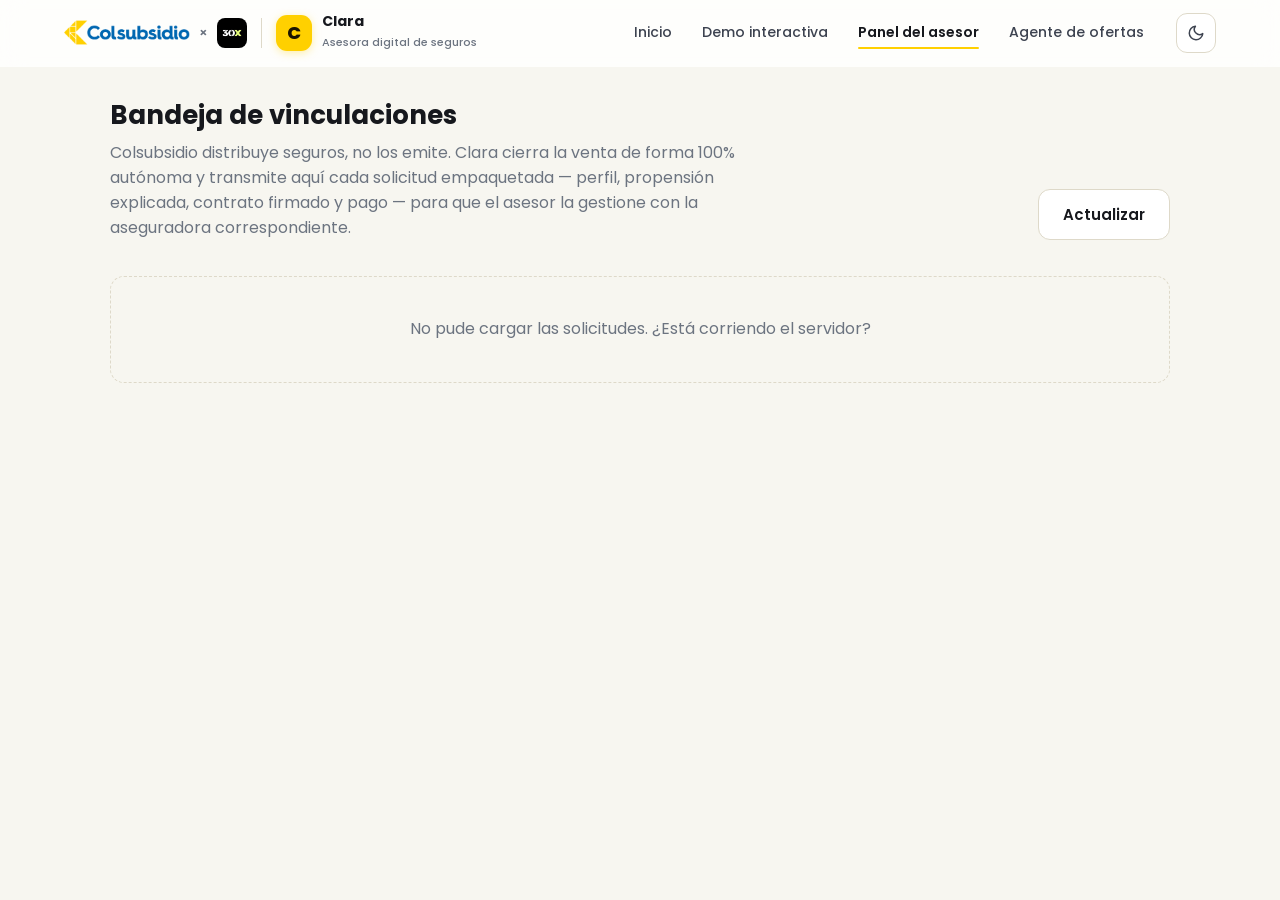
==== static/asesor.html @ 42fb630d "Unifica el Nav de Asesor y Ofertas en la misma experiencia" ====
<!DOCTYPE html>
<html lang="es" data-theme="light">
<head>
<meta charset="UTF-8" />
<meta name="viewport" content="width=device-width, initial-scale=1.0" />
<title>Panel del asesor — Clara | Colsubsidio × 30X</title>
<meta name="description" content="Bandeja de vinculaciones: Clara vende de forma autónoma y transmite cada solicitud empaquetada al asesor, que la gestiona con la aseguradora.">
<meta name="theme-color" content="#ffd000">
<script>
  (function(){try{var t=localStorage.getItem("clara-theme")||"light";document.documentElement.setAttribute("data-theme",t);}catch(e){}})();
</script>
<link rel="preconnect" href="https://fonts.googleapis.com">
<link rel="preconnect" href="https://fonts.gstatic.com" crossorigin>
<link href="https://fonts.googleapis.com/css2?family=JetBrains+Mono:wght@500;600&family=Poppins:wght@400;500;600;700;800&display=swap" rel="stylesheet">
<link rel="stylesheet" href="/static/css/styles.css?v=nav6">
<meta http-equiv="Cache-Control" content="no-cache, no-store, must-revalidate">
<style>
  .as-wrap{max-width:1100px;margin:0 auto;padding:28px 20px 60px}
  .as-head{display:flex;justify-content:space-between;align-items:flex-end;gap:16px;flex-wrap:wrap;margin-bottom:8px}
  .as-head h1{margin:0;font-size:26px}
  .as-head p{margin:6px 0 0;color:var(--muted);max-width:640px}
  .as-kpis{display:flex;gap:10px;flex-wrap:wrap;margin:18px 0}
  .as-kpi{background:var(--surface);border:1px solid var(--line);border-radius:12px;padding:10px 16px;min-width:120px}
  .as-kpi b{font-size:20px;color:var(--accent-d)}
  [data-theme="dark"] .as-kpi b{color:var(--accent)}
  .as-kpi span{display:block;font-size:12px;color:var(--muted)}
  .sol{background:var(--surface);border:1px solid var(--line);border-radius:14px;padding:16px 18px;margin-bottom:14px;box-shadow:var(--shadow-sm)}
  .sol-top{display:flex;justify-content:space-between;align-items:center;gap:10px;flex-wrap:wrap}
  .sol-top h3{margin:0;font-size:15.5px}
  .sol-top .mono{font-family:var(--mono);font-size:12px;color:var(--muted)}
  .badge{font-size:11.5px;font-weight:700;padding:4px 10px;border-radius:999px;text-transform:uppercase;letter-spacing:.3px}
  .badge.pendiente_pago{background:var(--warn-soft);color:var(--warn)}
  .badge.pagada{background:var(--info-soft);color:var(--info)}
  .badge.enviada_aseguradora{background:var(--accent-soft);color:var(--accent-d)}
  .badge.emitida_aseguradora{background:var(--accent);color:#fff}
  .badge.cerrada{background:var(--line);color:var(--muted)}
  .badge.nueva{background:var(--warn-soft);color:var(--warn)}
  .sol-grid{display:grid;grid-template-columns:repeat(auto-fit,minmax(230px,1fr));gap:12px;margin-top:12px}
  .sol-sec{background:var(--surface-2);border:1px solid var(--line);border-radius:10px;padding:10px 12px;font-size:12.5px}
  .sol-sec h4{margin:0 0 6px;font-size:11.5px;text-transform:uppercase;letter-spacing:.4px;color:var(--muted)}
  .sol-sec .kv{display:flex;justify-content:space-between;gap:8px;padding:2px 0}
  .sol-sec .kv .k{color:var(--muted)}
  .sol-sec ul{margin:4px 0 0;padding-left:16px;color:var(--ink-2);display:flex;flex-direction:column;gap:3px}
  .sol-actions{display:flex;gap:8px;flex-wrap:wrap;margin-top:12px}
  .sol-actions button,.sol-actions a{font:inherit;font-size:12.5px;font-weight:600;padding:7px 13px;border-radius:9px;border:1px solid var(--line);background:var(--surface);color:var(--ink);cursor:pointer;text-decoration:none}
  .sol-actions button:hover,.sol-actions a:hover{border-color:var(--accent);color:var(--accent-d)}
  .sol-actions .adv{background:var(--brand);border-color:var(--brand);color:var(--brand-ink)}
  .sol-actions .adv:hover{background:var(--brand-strong);color:var(--brand-ink)}
  .as-empty{border:1px dashed var(--line-2);border-radius:14px;padding:40px;text-align:center;color:var(--muted)}
  .aff-tag{font-size:11px;background:var(--info-soft);color:var(--info);border-radius:6px;padding:2px 7px;font-weight:700}
</style>
</head>
<body>

<header class="nav">
  <div class="nav-inner">
    <div class="brandlock">
      <span class="cobrand" aria-label="Colsubsidio por 30X">
        <img class="logo-cols" src="/static/img/colsubsidio.png" alt="Colsubsidio">
        <span class="xsign">×</span>
        <img class="logo-30x" src="/static/img/30x.png" alt="30X">
      </span>
      <span class="vdiv"></span>
      <div class="product">
        <div class="mark">C</div>
        <div>
          <b>Clara</b>
          <span>Asesora digital de seguros</span>
        </div>
      </div>
    </div>
    <nav class="nav-links">
      <button onclick="location.href='/'">Inicio</button>
      <button onclick="location.href='/#demo'">Demo interactiva</button>
      <button class="active" onclick="location.href='/asesor'" title="Bandeja de vinculaciones que Clara transmite al asesor">Panel del asesor</button>
      <button onclick="location.href='/ofertas'" title="Segundo agente: ofertas proactivas por eventos">Agente de ofertas</button>
    </nav>
    <button class="theme-toggle" id="themeToggle" aria-label="Cambiar tema" title="Cambiar tema claro/oscuro">
      <svg class="i-moon" width="18" height="18" viewBox="0 0 24 24" fill="none" stroke="currentColor" stroke-width="2" stroke-linecap="round" stroke-linejoin="round"><path d="M21 12.79A9 9 0 1 1 11.21 3 7 7 0 0 0 21 12.79z"/></svg>
      <svg class="i-sun" width="18" height="18" viewBox="0 0 24 24" fill="none" stroke="currentColor" stroke-width="2" stroke-linecap="round" stroke-linejoin="round"><circle cx="12" cy="12" r="4"/><path d="M12 2v2M12 20v2M4.9 4.9l1.4 1.4M17.7 17.7l1.4 1.4M2 12h2M20 12h2M4.9 19.1l1.4-1.4M17.7 6.3l1.4-1.4"/></svg>
    </button>
  </div>
</header>

<div class="as-wrap">
  <div class="as-head">
    <div>
      <h1>Bandeja de vinculaciones</h1>
      <p>Colsubsidio distribuye seguros, no los emite. Clara cierra la venta de forma 100% autónoma y
        transmite aquí cada solicitud empaquetada — perfil, propensión explicada, contrato firmado y pago —
        para que el asesor la gestione con la aseguradora correspondiente.</p>
    </div>
    <button class="btn ghost" onclick="cargar()">Actualizar</button>
  </div>

  <div class="as-kpis" id="kpis"></div>
  <div id="lista"><div class="as-empty">Cargando solicitudes…</div></div>
</div>

<script>
"use strict";
const ESTADOS_SIGUIENTE = {
  pendiente_pago: null,                       // avanza sola cuando el afiliado paga
  pagada: ["enviada_aseguradora", "Enviar a la aseguradora"],
  enviada_aseguradora: ["emitida_aseguradora", "Marcar emitida por la aseguradora"],
  emitida_aseguradora: ["cerrada", "Cerrar solicitud"],
  nueva: ["cerrada", "Marcar gestionado"],
  cerrada: null
};
const ESTADO_LABEL = {
  pendiente_pago: "Pendiente de pago", pagada: "Pagada · lista para aseguradora",
  enviada_aseguradora: "Enviada a aseguradora", emitida_aseguradora: "Emitida por aseguradora",
  cerrada: "Cerrada", nueva: "Nueva"
};

function esc(s){ return String(s == null ? "" : s).replace(/&/g,"&amp;").replace(/</g,"&lt;"); }
function kv(k, v){ return '<div class="kv"><span class="k">' + esc(k) + '</span><span>' + esc(v || "—") + '</span></div>'; }

function afiliadoSec(af, seg){
  if (!af) return '<div class="sol-sec"><h4>Afiliado</h4><div class="kv"><span class="k">Origen</span><span>Visitante sin registro en la base</span></div></div>';
  seg = seg || {};
  const marcas = Object.entries(af.marcas || {}).filter(([,v]) => v).map(([k]) => k).join(", ") || "ninguna";
  return '<div class="sol-sec"><h4>Afiliado (base Colsubsidio, por SERIE)</h4>' +
    kv("Serie", af.serie) + kv("Edad", af.rango_edad) + kv("Rango salarial", af.rango_salarial) +
    kv("Grupo familiar", seg.segmento_familiar || af.segmento_familiar) +
    kv("Pirámide", seg.piramide || af.piramide) +
    kv("Ciudad", af.ciudad) + kv("Marcas de consumo", marcas) + '</div>';
}

function propSec(prop){
  if (!prop || !prop.productos || !prop.productos.length) return "";
  const top = prop.productos[0];
  const razones = (top.razones || []).slice(0, 3).map(r => "<li>" + esc(r.razon) + "</li>").join("");
  return '<div class="sol-sec"><h4>Propensión (motor de reglas)</h4>' +
    '<div class="kv"><span class="k">Producto top</span><span>' + esc(top.nombre) +
    ' <span class="aff-tag">' + Math.round(top.afinidad) + '%</span></span></div>' +
    '<ul>' + razones + '</ul></div>';
}

function contratoSec(s){
  const c = (s.payload && s.payload.contrato) || {};
  const datos = (s.payload && s.payload.datos_contratante) || {};
  const vinc = s.payload && s.payload.vinculacion;
  return '<div class="sol-sec"><h4>Contratación</h4>' +
    kv("Tomador", datos.nombre) + kv("Contacto", datos.correo || datos.telefono) +
    kv("Solicitud", c.solicitud) + kv("Prima", c.precio_formateado ? c.precio_formateado + "/mes" : null) +
    kv("Firmado", c.firmado ? "Sí · " + ((c.firma && c.firma.at) || "") : "No") +
    (vinc ? kv("Vinculación radicada", vinc.radicado) : "") + '</div>';
}

function perfilVivoSec(pv, esAfiliado){
  if (!pv) return "";
  const conv = pv.conversacional || {};
  const intereses = (pv.intereses_productos || []).join(", ") || "—";
  const eventos = (pv.eventos_vida || []).map(e => e.tipo).join(", ") || "—";
  const datosConv = Object.entries(conv).filter(([k,v]) => v && k!=="notas" && (!Array.isArray(v)||v.length))
    .map(([k,v]) => k+": "+(Array.isArray(v)?v.join("/"):v)).join(" · ") || "—";
  const notas = (conv.notas || []).join(" · ") || "—";
  return '<div class="sol-sec"><h4>Perfil completo (para cerrar la venta)</h4>' +
    kv("Tipo", esAfiliado ? "Afiliado" : "No afiliado") +
    kv("Lo que contó", datosConv) +
    kv("Notas", notas) +
    kv("Productos de interés", intereses) +
    kv("Eventos de vida", eventos) + '</div>';
}

function card(s){
  const div = document.createElement("div");
  div.className = "sol";
  const titulo = s.tipo === "escalamiento"
    ? "Escalamiento a asesor humano"
    : "Vinculación · " + ((s.payload && s.payload.contrato && s.payload.contrato.producto) || s.producto || "—");
  let inner =
    '<div class="sol-top"><div><h3>' + esc(titulo) + '</h3>' +
    '<span class="mono">' + esc(s.id) + ' · sesión ' + esc(s.session_id) + ' · ' + esc(s.updated_at) + '</span></div>' +
    '<span class="badge ' + esc(s.estado) + '">' + esc(ESTADO_LABEL[s.estado] || s.estado) + '</span></div>';
  if (s.tipo === "escalamiento") {
    inner += '<div class="sol-grid">' +
      '<div class="sol-sec"><h4>Motivo</h4><div>' + esc((s.payload && s.payload.motivo) || "—") + '</div></div>' +
      afiliadoSec(s.payload && s.payload.afiliado, s.payload && s.payload.segmentos_interpretados) + '</div>';
  } else {
    inner += '<div class="sol-grid">' +
      afiliadoSec(s.payload && s.payload.afiliado, s.payload && s.payload.segmentos_interpretados) +
      propSec(s.payload && s.payload.propension) + contratoSec(s) +
      perfilVivoSec(s.payload && s.payload.perfil_vivo, s.payload && s.payload.es_afiliado) + '</div>';
  }
  div.innerHTML = inner;

  const actions = document.createElement("div");
  actions.className = "sol-actions";
  const c = s.payload && s.payload.contrato;
  if (c && c.url) {
    const a = document.createElement("a");
    a.href = c.url; a.target = "_blank"; a.rel = "noopener";
    a.textContent = "Ver contrato (PDF)";
    actions.appendChild(a);
  }
  const vinc = s.payload && s.payload.vinculacion;
  if (vinc && vinc.url) {
    const a = document.createElement("a");
    a.href = vinc.url; a.target = "_blank"; a.rel = "noopener";
    a.textContent = "Ver resumen de vinculación (PDF)";
    actions.appendChild(a);
  }
  const next = ESTADOS_SIGUIENTE[s.estado];
  if (next) {
    const b = document.createElement("button");
    b.className = "adv";
    b.textContent = next[1];
    b.onclick = () => avanzar(s.id, next[0], b);
    actions.appendChild(b);
  }
  if (actions.children.length) div.appendChild(actions);
  return div;
}

async function avanzar(id, estado, btn){
  btn.disabled = true;
  try {
    const r = await fetch("/api/asesor/solicitudes/" + encodeURIComponent(id) + "/estado", {
      method: "POST", headers: {"Content-Type": "application/json"},
      body: JSON.stringify({ estado })
    });
    if (r.ok) cargar();
  } catch (e) { btn.disabled = false; }
}

async function cargar(){
  const lista = document.getElementById("lista");
  const kpis = document.getElementById("kpis");
  try {
    const r = await fetch("/api/asesor/solicitudes");
    const d = await r.json();
    const sols = d.solicitudes || [];
    const porEstado = {};
    sols.forEach(s => { porEstado[s.estado] = (porEstado[s.estado] || 0) + 1; });
    kpis.innerHTML =
      '<div class="as-kpi"><b>' + sols.length + '</b><span>solicitudes totales</span></div>' +
      '<div class="as-kpi"><b>' + (porEstado.pagada || 0) + '</b><span>pagadas por gestionar</span></div>' +
      '<div class="as-kpi"><b>' + (porEstado.enviada_aseguradora || 0) + '</b><span>en la aseguradora</span></div>' +
      '<div class="as-kpi"><b>' + ((porEstado.emitida_aseguradora || 0) + (porEstado.cerrada || 0)) + '</b><span>emitidas / cerradas</span></div>';
    lista.innerHTML = "";
    if (!sols.length) {
      lista.innerHTML = '<div class="as-empty">Aún no hay solicitudes. Completa una venta con Clara en la <a href="/#demo">demo</a> y aparecerá aquí, empaquetada para la aseguradora.</div>';
      return;
    }
    sols.forEach(s => lista.appendChild(card(s)));
  } catch (e) {
    lista.innerHTML = '<div class="as-empty">No pude cargar las solicitudes. ¿Está corriendo el servidor?</div>';
  }
}

cargar();
setInterval(cargar, 7000);
</script>
<script>
(function () {
  var btn = document.getElementById("themeToggle");
  if (!btn) return;
  btn.addEventListener("click", function () {
    var next = document.documentElement.getAttribute("data-theme") === "dark" ? "light" : "dark";
    document.documentElement.setAttribute("data-theme", next);
    try { localStorage.setItem("clara-theme", next); } catch (e) { /* noop */ }
  });
})();
</script>
</body>
</html>
---- static/css/styles.css ----
/* =========================================================================
   Lara · Colsubsidio × 30X — Hoja de estilos
   Dirección: marca Colsubsidio real (amarillo #ffd000 · azul #0067b1 · tinta),
   tipografía Poppins. Signature: verificación en vivo.
   Orden:
   0. Fuentes  1. Tokens  2. Base  3. Nav  4. Hero/Inicio  5. Demo
   6. Paneles  7. Arquitectura  8. Footer  9. Motion  10. Responsive
========================================================================= */

/* ---------- 1. Tokens ---------- */
:root{
  /* Superficies cálidas (papel Colsubsidio) */
  --bg:#f7f6f0;
  --surface:#ffffff;
  --surface-2:#faf8f1;
  --ink:#16181d;
  --ink-2:#3d4350;
  --muted:#6c7480;
  --line:#eae7dc;
  --line-2:#ded9c9;

  /* Marca: amarillo = energía/firma */
  --brand:#ffd000;
  --brand-strong:#f2ca46;
  --brand-deep:#8a6d00;      /* amarillo legible sobre blanco (texto/íconos) */
  --brand-ink:#1a1400;       /* texto sobre amarillo */
  --brand-soft:#fff5cc;

  /* Azul = acción funcional / confianza */
  --accent:#0067b1;
  --accent-d:#00538f;
  --accent-soft:#e6f0f8;

  /* Semánticos */
  --ok:#178a4e;              /* "respaldado" / verificado */
  --ok-soft:#e5f4ec;
  --warn:#b45309;
  --warn-soft:#fdf3e7;
  --info:#0067b1;
  --info-soft:#e6f0f8;
  --primary:var(--accent);   /* compat: JS/paneles usan --primary */
  --primary-d:var(--accent-d);
  --primary-soft:var(--accent-soft);

  --shadow-sm:0 1px 2px rgba(22,24,29,.06),0 1px 3px rgba(22,24,29,.05);
  --shadow:0 6px 22px rgba(22,24,29,.09);
  --shadow-lg:0 24px 60px rgba(22,24,29,.16);
  --ring:0 0 0 3px var(--accent-soft);

  --r:16px;
  --r-lg:22px;
  --maxw:1200px;
  --font-display:"Poppins",sans-serif;
  --font-sans:"Poppins",sans-serif;
  --mono:"JetBrains Mono",Consolas,"SFMono-Regular",Menlo,monospace;

  /* Curvas de easing (motion) */
  --ease-out:cubic-bezier(.22,1,.36,1);
  --ease-move:cubic-bezier(.25,1,.5,1);
}
[data-theme="dark"]{
  --bg:#0c0e13;
  --surface:#151a23;
  --surface-2:#10141d;
  --ink:#f1f3f6;
  --ink-2:#b7bfcc;
  --muted:#7e8794;
  --line:#222a37;
  --line-2:#313a4a;

  --brand:#ffd426;
  --brand-strong:#f2ca46;
  --brand-deep:#ffdb57;
  --brand-ink:#17130a;
  --brand-soft:rgba(255,212,38,.14);

  --accent:#4d9fe6;
  --accent-d:#2f88d6;
  --accent-soft:rgba(77,159,230,.15);

  --ok:#35c07a;
  --ok-soft:rgba(53,192,122,.14);
  --warn:#f0ad4e;
  --warn-soft:rgba(240,173,78,.13);
  --info:#4d9fe6;
  --info-soft:rgba(77,159,230,.15);

  --shadow-sm:0 1px 2px rgba(0,0,0,.5);
  --shadow:0 12px 34px rgba(0,0,0,.5);
  --shadow-lg:0 28px 66px rgba(0,0,0,.62);
  --ring:0 0 0 3px rgba(77,159,230,.28);
}

/* ---------- 2. Base ---------- */
*{box-sizing:border-box}
html{scroll-behavior:smooth}
body{
  margin:0;font-family:var(--font-sans);
  background:var(--bg);color:var(--ink);line-height:1.55;-webkit-font-smoothing:antialiased;
  text-rendering:optimizeLegibility;
}
[data-theme="dark"] body{
  background:
    radial-gradient(1100px 520px at 88% -12%, rgba(255,212,38,.08), transparent 60%),
    radial-gradient(820px 520px at 0% 6%, rgba(77,159,230,.07), transparent 55%),
    var(--bg);
}
a{color:inherit;text-decoration:none}
.container{max-width:var(--maxw);margin:0 auto;padding:0 24px}
::selection{background:var(--brand);color:var(--brand-ink)}
:focus-visible{outline:none;box-shadow:var(--ring);border-radius:8px}

.view{display:none}
.view.active{display:block;animation:viewIn .45s var(--ease-out)}
@keyframes viewIn{from{opacity:0;transform:translateY(8px)}to{opacity:1;transform:none}}

.eyebrow{
  display:inline-flex;align-items:center;gap:9px;font-family:var(--mono);font-size:11.5px;
  font-weight:600;color:var(--ink-2);background:var(--surface);border:1px solid var(--line-2);
  padding:6px 13px 6px 11px;border-radius:999px;letter-spacing:.2px;
}
.eyebrow::before{content:"";width:7px;height:7px;border-radius:2px;background:var(--brand);
  box-shadow:0 0 0 3px var(--brand-soft);flex-shrink:0}

/* Botones */
.btn{
  border:none;font:inherit;font-weight:600;font-size:15px;padding:13px 24px;border-radius:12px;
  cursor:pointer;transition:transform .16s var(--ease-out),box-shadow .16s var(--ease-out),background .16s;
  display:inline-flex;align-items:center;gap:9px;
}
.btn.primary{background:var(--brand);color:var(--brand-ink);box-shadow:0 2px 0 rgba(138,109,0,.35)}
.btn.primary:hover{transform:translateY(-2px);box-shadow:0 10px 22px rgba(255,208,0,.4),0 2px 0 rgba(138,109,0,.35)}
.btn.primary:active{transform:translateY(0)}
.btn.ghost{background:var(--surface);color:var(--ink);border:1px solid var(--line-2)}
.btn.ghost:hover{border-color:var(--accent);color:var(--accent);transform:translateY(-1px)}

/* ---------- 3. Nav ---------- */
header.nav{
  position:sticky;top:0;z-index:100;background:color-mix(in srgb,var(--surface) 82%,transparent);
  backdrop-filter:blur(12px) saturate(1.4);border-bottom:1px solid transparent;
  transition:border-color .25s,box-shadow .25s,background .25s;
}
header.nav.scrolled{border-bottom-color:var(--line);box-shadow:var(--shadow-sm)}
.nav-inner{display:flex;align-items:center;gap:18px;height:66px;max-width:var(--maxw);margin:0 auto;padding:0 24px}
.brandlock{display:flex;align-items:center;gap:14px}
.cobrand{display:inline-flex;align-items:center;gap:9px;white-space:nowrap;font-weight:700;font-size:13.5px}
.cobrand .wm{letter-spacing:-.2px}
.cobrand .wm .co{color:var(--ink)}
.cobrand .xsign{font-size:13px;color:var(--muted);font-weight:600}
.cobrand .x30{display:inline-grid;place-items:center;height:24px;padding:0 8px;border-radius:7px;
  background:var(--ink);color:var(--surface);font-size:12px;font-weight:800;letter-spacing:.2px}
/* Logos de marca (imágenes reales) */
.logo-cols{height:25px;width:auto;display:block}
.logo-30x{height:30px;width:30px;border-radius:8px;display:block;object-fit:cover}
[data-theme="dark"] .logo-30x{box-shadow:0 0 0 1px var(--line-2)}
.vdiv{width:1px;height:30px;background:var(--line-2)}
.product{display:flex;align-items:center;gap:10px}
.product .mark,.hc-avatar{
  width:36px;height:36px;border-radius:11px;background:var(--brand);color:var(--brand-ink);display:grid;
  place-items:center;font-weight:800;font-size:18px;font-family:var(--font-display);
  box-shadow:0 2px 8px rgba(255,208,0,.35)
}
.product b{font-size:14px;font-weight:700;display:block;line-height:1.15}
.product span{font-size:11px;color:var(--muted);font-weight:500}
.nav-links{display:flex;gap:2px;margin-left:auto}
.nav-links button{
  background:none;border:none;font:inherit;font-size:14px;color:var(--ink-2);font-weight:500;
  padding:8px 14px;border-radius:9px;cursor:pointer;transition:.16s;position:relative;
}
.nav-links button:hover{background:var(--surface-2);color:var(--ink)}
.nav-links button.active{color:var(--ink);font-weight:600}
.nav-links button.active::after{content:"";position:absolute;left:14px;right:14px;bottom:3px;height:2px;
  border-radius:2px;background:var(--brand);animation:navUnderline .3s var(--ease-out)}
@keyframes navUnderline{from{transform:scaleX(0)}to{transform:scaleX(1)}}
.nav-cta{
  background:var(--brand);color:var(--brand-ink);border:none;font:inherit;font-weight:700;font-size:13.5px;
  padding:10px 18px;border-radius:10px;cursor:pointer;transition:transform .16s var(--ease-out),box-shadow .16s;
  box-shadow:0 2px 0 rgba(138,109,0,.3)
}
.nav-cta:hover{transform:translateY(-2px);box-shadow:0 8px 18px rgba(255,208,0,.4),0 2px 0 rgba(138,109,0,.3)}
.theme-toggle{
  width:40px;height:40px;border-radius:11px;border:1px solid var(--line-2);background:var(--surface);
  color:var(--ink-2);display:grid;place-items:center;cursor:pointer;transition:.2s;flex-shrink:0;
}
.theme-toggle:hover{color:var(--accent);border-color:var(--accent);transform:rotate(-8deg)}
.theme-toggle .i-sun{display:none}
[data-theme="dark"] .theme-toggle .i-sun{display:block}
[data-theme="dark"] .theme-toggle .i-moon{display:none}

/* ---------- 4. Hero / Inicio ---------- */
.hero{position:relative;padding:84px 0 52px;overflow:visible}
.hero::before{content:"";position:absolute;inset:0 0 auto 0;height:520px;z-index:-1;
  background:radial-gradient(680px 340px at 78% 0%, var(--brand-soft), transparent 70%);opacity:.9}
[data-theme="dark"] .hero::before{background:radial-gradient(680px 340px at 78% 0%, rgba(255,212,38,.12), transparent 70%)}
.hero-grid{display:grid;grid-template-columns:1.12fr .88fr;gap:56px;align-items:start}
.hero h1{font-family:var(--font-display);font-optical-sizing:auto;font-weight:600;
  font-size:clamp(38px,5vw,58px);line-height:1.04;letter-spacing:-.5px;margin:22px 0 18px}
.hero h1 em{font-style:italic;font-weight:600;position:relative;white-space:nowrap;z-index:0}
.hero h1 em::after{content:"";position:absolute;left:-2px;right:-2px;bottom:.08em;height:.34em;z-index:-1;
  background:var(--brand);border-radius:3px;transform:scaleX(0);transform-origin:left;
  animation:sweep .7s .5s var(--ease-out) forwards}
[data-theme="dark"] .hero h1 em::after{background:rgba(255, 211, 37, 0.788)}
@keyframes sweep{to{transform:scaleX(1)}}
.hero p.lead{font-size:18px;color:var(--ink-2);max-width:560px;margin:0 0 28px}
.hero-actions{display:flex;gap:12px;flex-wrap:wrap}
.hero-dev{
  margin-top:28px;display:flex;flex-direction:column;align-items:flex-start;gap:12px;
}
.hero-dev-label{
  font-family:var(--mono);font-size:11px;font-weight:600;letter-spacing:.4px;
  text-transform:uppercase;color:var(--muted);
}
.hero-dev-list{
  list-style:none;margin:0;padding:0;
  display:flex;flex-wrap:wrap;gap:10px;
}
.hero-dev-person{
  display:flex;flex-direction:column;gap:6px;
  min-width:min(100%,200px);
  padding:12px 14px;
  background:var(--surface);border:1px solid var(--line);border-radius:14px;
  box-shadow:var(--shadow-sm);
  transition:border-color .2s,box-shadow .2s;
}
.hero-dev-person:hover{
  border-color:color-mix(in srgb,var(--brand) 45%,var(--line));
  box-shadow:var(--shadow);
}
.hero-dev .who{
  font-size:13.5px;font-weight:600;color:var(--ink);letter-spacing:-.2px;line-height:1.25;
}
.hero-dev .handle{
  display:inline-flex;align-items:center;align-self:flex-start;
  background:var(--surface-2);border:1px solid var(--line);
  padding:4px 10px;border-radius:999px;font-size:12px;font-weight:600;
  color:var(--accent);transition:border-color .15s,background .15s,color .15s;
}
.hero-dev .handle:hover{
  border-color:var(--accent);background:var(--accent-soft);color:var(--accent);
}
@media(max-width:560px){
  .hero-dev-list{flex-direction:column;width:100%}
  .hero-dev-person{min-width:0;width:100%}
}

/* Hero card = signature (verificación en vivo) */
.hero-card{background:var(--surface);border:1px solid var(--line);border-radius:var(--r-lg);
  box-shadow:var(--shadow-lg);overflow:hidden;position:relative}
.hero-card::before{content:"";position:absolute;top:0;left:0;right:0;height:3px;
  background:linear-gradient(90deg,var(--brand),var(--accent))}
.hc-head{display:flex;align-items:center;gap:11px;padding:15px 18px;border-bottom:1px solid var(--line);background:var(--surface-2)}
.hc-avatar{border-radius:12px}
.hc-head b{font-size:14px}
.hc-head small{color:var(--muted);font-size:11.5px;display:flex;align-items:center;gap:5px}
.hero-live-badge{
  margin-left:auto;font-family:var(--mono);font-size:10px;font-weight:700;letter-spacing:.6px;
  color:var(--ok);background:var(--ok-soft);padding:4px 8px;border-radius:999px;
  animation:liveBlink 1.6s ease-in-out infinite;
}
@keyframes liveBlink{0%,100%{opacity:1}50%{opacity:.45}}
.live-dot{width:8px;height:8px;border-radius:50%;background:var(--ok);display:inline-block;animation:pulse 2.2s infinite}
@keyframes pulse{0%{box-shadow:0 0 0 0 rgba(23,138,78,.45)}70%{box-shadow:0 0 0 7px rgba(23,138,78,0)}100%{box-shadow:0 0 0 0 rgba(23,138,78,0)}}
.hc-body{
  padding:18px;display:flex;flex-direction:column;gap:11px;
  height:310px;min-height:310px;max-height:310px;
  overflow-x:hidden;overflow-y:auto;justify-content:flex-start;
  scrollbar-width:none; /* Firefox */
  -ms-overflow-style:none; /* IE/Edge legacy */
}
.hc-body::-webkit-scrollbar{display:none;width:0;height:0} /* Chrome/Safari */
.mini{max-width:86%;padding:10px 13px;border-radius:14px;font-size:13px;line-height:1.5}
.hero-card .mini{
  opacity:0;transform:translateY(10px);
  transition:opacity .4s var(--ease-out),transform .4s var(--ease-out);
}
.hero-card .mini.in{opacity:1;transform:none}
.mini.bot{align-self:flex-start;background:var(--surface-2);border:1px solid var(--line);color:var(--ink-2);border-bottom-left-radius:5px}
.mini.user{align-self:flex-end;background:var(--accent);border:1px solid var(--accent);color:#fff;border-bottom-right-radius:5px}
.mini.bot .stamp{display:inline-flex;align-items:center;gap:4px;margin-top:6px;font-size:10px;font-weight:600;
  font-family:var(--mono);color:var(--ok);background:var(--ok-soft);padding:2px 7px;border-radius:999px;
  opacity:0;transform:scale(.92);transition:opacity .35s var(--ease-out) .2s,transform .35s var(--ease-out) .2s}
.hero-card .mini.in .stamp{opacity:1;transform:none}

.hero-card .typing{
  align-self:flex-start;display:flex;gap:5px;padding:12px 15px;background:var(--surface-2);
  border:1px solid var(--line);border-radius:14px;border-bottom-left-radius:5px;
  opacity:0;transform:translateY(8px);transition:opacity .3s var(--ease-out),transform .3s var(--ease-out);
}
.hero-card .typing.in{opacity:1;transform:none}
.hero-card .typing i{width:7px;height:7px;border-radius:50%;background:var(--muted);opacity:.45;animation:tb 1.1s infinite}
.hero-card .typing i:nth-child(2){animation-delay:.18s}
.hero-card .typing i:nth-child(3){animation-delay:.36s}

.kpis{display:grid;grid-template-columns:repeat(4,1fr);gap:14px;margin-top:60px;position:relative;z-index:1}
.kpi{background:var(--surface);border:1px solid var(--line);border-radius:var(--r);padding:22px 20px;
  box-shadow:var(--shadow-sm);position:relative;overflow:hidden;
  transition:transform .45s ease,border-color .45s ease,box-shadow .45s ease}
.kpi::before{content:"";position:absolute;top:0;left:0;width:0;height:3px;background:var(--brand);
  transition:width 1.8s linear}
.kpi:hover::before{width:100%}
.kpi b{display:block;font-size:32px;font-weight:600;letter-spacing:-1px;font-family:var(--font-display);color:var(--ink)}
.kpi span{font-size:13px;color:var(--muted);font-weight:500;display:block;margin-top:6px}
.kpi:hover{transform:translateY(-3px);border-color:var(--line-2);box-shadow:var(--shadow)}

section.block{padding:72px 0}
.sec-head{max-width:660px;margin-bottom:38px}
.sec-head .eyebrow{margin-bottom:16px}
.sec-head h2{font-family:var(--font-display);font-weight:600;font-size:clamp(26px,3.4vw,36px);
  letter-spacing:-.4px;line-height:1.1;margin:0 0 12px}
.sec-head p{font-size:16px;color:var(--ink-2);margin:0}

.cols-3{display:grid;grid-template-columns:repeat(3,1fr);gap:20px}
.feature{background:var(--surface);border:1px solid var(--line);border-radius:var(--r);padding:26px 24px;
  box-shadow:var(--shadow-sm);transition:transform .22s var(--ease-out),border-color .22s,box-shadow .22s}
.feature:hover{border-color:var(--line-2);transform:translateY(-4px);box-shadow:var(--shadow)}
.feature .ic{width:46px;height:46px;border-radius:13px;background:var(--brand-soft);color:var(--brand-deep);
  display:grid;place-items:center;margin-bottom:18px;transition:transform .3s var(--ease-out)}
[data-theme="dark"] .feature .ic{color:var(--brand-deep)}
.feature:hover .ic{transform:rotate(-6deg) scale(1.05)}
.feature h3{font-size:17px;margin:0 0 8px;font-weight:600;letter-spacing:-.2px}
.feature p{font-size:14px;color:var(--ink-2);margin:0}

.compliance{position:relative;background:#16181d;color:#fff;border-radius:var(--r-lg);
  padding:40px 44px;margin-top:48px;display:grid;grid-template-columns:1.3fr 1fr;gap:40px;align-items:center;
  box-shadow:var(--shadow);overflow:hidden;border:1px solid transparent}
[data-theme="dark"] .compliance{background:#0a0d14;border-color:var(--line-2)}
.compliance::before{content:"";position:absolute;right:-60px;top:-60px;width:220px;height:220px;border-radius:50%;
  background:radial-gradient(circle,var(--brand),transparent 70%);opacity:.22}
.compliance h3{font-family:var(--font-display);font-weight:600;font-size:24px;margin:0 0 12px;letter-spacing:-.3px;color:#fff}
.compliance p{color:rgba(255,255,255,.72);font-size:14.5px;margin:0}
.comp-list{display:flex;flex-direction:column;gap:13px;position:relative}
.comp-item{display:flex;gap:12px;align-items:flex-start;font-size:14px;color:rgba(255,255,255,.9)}
.comp-item .chk{flex-shrink:0;width:22px;height:22px;border-radius:7px;background:var(--brand);
  color:var(--brand-ink);display:grid;place-items:center;font-weight:800;font-size:12px}

/* ---------- 5. Demo ---------- */
.demo-wrap{padding:34px 0 76px}
.demo-top{display:flex;align-items:flex-end;justify-content:space-between;gap:16px;margin-bottom:22px;flex-wrap:wrap}
.demo-top h2{font-family:var(--font-display);font-weight:600;font-size:26px;margin:0;letter-spacing:-.3px}
.demo-top p{margin:5px 0 0;font-size:13.5px;color:var(--muted)}
.demo-grid{display:grid;grid-template-columns:1fr 348px;gap:20px;align-items:start}

.chat-card{background:var(--surface);border:1px solid var(--line);border-radius:var(--r);box-shadow:var(--shadow);
  display:flex;flex-direction:column;height:648px;overflow:hidden}
.chat-head{display:flex;align-items:center;gap:12px;padding:15px 18px;border-bottom:1px solid var(--line);background:var(--surface-2)}
.chat-head .hc-avatar{width:40px;height:40px}
.chat-head b{font-size:15px}
.chat-head small{color:var(--muted);font-size:12px;display:flex;align-items:center;gap:6px}
.chat-head .chan{margin-left:auto;font-size:11.5px;font-weight:600;color:var(--ink-2);background:var(--surface);
  border:1px solid var(--line);padding:5px 11px;border-radius:999px}
.chat-scroll{flex:1;overflow-y:auto;padding:22px 20px;display:flex;flex-direction:column;gap:13px;background:var(--surface-2)}
.chat-scroll::-webkit-scrollbar{width:9px}
.chat-scroll::-webkit-scrollbar-thumb{background:var(--line-2);border-radius:9px}

.msg{max-width:78%;font-size:14px;line-height:1.55;animation:rise .3s var(--ease-out)}
@keyframes rise{from{opacity:0;transform:translateY(9px)}to{opacity:1;transform:none}}
.msg .body{padding:11px 15px;border-radius:15px}
.msg.bot{align-self:flex-start}
.msg.bot .body{background:var(--surface);border:1px solid var(--line);border-bottom-left-radius:5px;color:var(--ink)}
.msg.user{align-self:flex-end}
.msg.user .body{background:var(--accent);color:#fff;border-bottom-right-radius:5px}
.msg.system{align-self:center;max-width:92%}
.msg.system .body{background:transparent;border:1px dashed var(--line-2);color:var(--muted);font-size:12.5px;
  border-radius:11px;text-align:center;font-family:var(--mono)}
.msg .verified{display:inline-flex;align-items:center;gap:5px;margin-top:8px;font-size:11px;font-weight:600;
  font-family:var(--mono);color:var(--ok);background:var(--ok-soft);padding:3px 9px;border-radius:999px;
  animation:stampIn .4s var(--ease-out)}
@keyframes stampIn{from{opacity:0;transform:scale(.9)}to{opacity:1;transform:none}}

.opt-cards{display:flex;flex-direction:column;gap:10px;margin-top:6px}
.opt-card{border:1px solid var(--line);border-radius:14px;padding:14px 15px;background:var(--surface);
  transition:border-color .2s,box-shadow .2s;animation:rise .3s var(--ease-out)}
.opt-card:hover{border-color:var(--line-2);box-shadow:var(--shadow-sm)}
.opt-card .oc-top{display:flex;justify-content:space-between;align-items:baseline;gap:8px}
.opt-card h4{margin:0;font-size:14.5px;font-weight:600}
.opt-card .price{font-size:16px;font-weight:700;color:var(--accent);white-space:nowrap;font-family:var(--font-display)}
.opt-card .price small{font-weight:600;color:var(--muted);font-size:11px;font-family:var(--font-sans)}
.opt-card .why{font-size:12.5px;color:var(--ink-2);margin:6px 0 10px}
.oc-row{font-size:12px;display:flex;gap:7px;margin-top:5px}
.oc-row .lab{font-weight:700;min-width:66px}
.oc-row.cov .lab{color:var(--ok)}
.oc-row.exc .lab{color:var(--warn)}

.typing{align-self:flex-start;display:flex;gap:4px;padding:13px 16px;background:var(--surface);
  border:1px solid var(--line);border-radius:15px;border-bottom-left-radius:5px}
.typing i{width:7px;height:7px;border-radius:50%;background:var(--accent);opacity:.5;animation:tb 1.2s infinite}
.typing i:nth-child(2){animation-delay:.2s}
.typing i:nth-child(3){animation-delay:.4s}
@keyframes tb{0%,60%,100%{opacity:.3;transform:translateY(0)}30%{opacity:1;transform:translateY(-4px)}}

.composer{border-top:1px solid var(--line);background:var(--surface)}
.chips{display:flex;flex-wrap:wrap;gap:8px;padding:13px 16px 4px}
.chips:empty{padding:0}
.chip{border:1px solid var(--line-2);background:var(--surface);color:var(--ink);font:inherit;font-size:13px;
  font-weight:500;padding:8px 14px;border-radius:999px;cursor:pointer;transition:.16s}
.chip:hover{border-color:var(--accent);background:var(--accent-soft);color:var(--accent);transform:translateY(-1px)}
.chip.primary{background:var(--ink);border-color:var(--ink);color:var(--surface);font-weight:600}
.chip.primary:hover{background:#000;color:#fff}
.chip.consent{background:var(--accent);border-color:var(--accent);color:#fff;font-weight:600}
.chip.consent:hover{background:var(--accent-d);color:#fff}
.chip:disabled{opacity:.6;cursor:default;transform:none}
.input-row{display:flex;gap:10px;padding:10px 16px 15px}
.input-row input{flex:1;border:1px solid var(--line-2);border-radius:12px;padding:12px 15px;font:inherit;
  font-size:14px;outline:none;transition:.16s;background:var(--surface-2);color:var(--ink)}
.input-row input:focus{border-color:var(--accent);box-shadow:var(--ring);background:var(--surface)}
.input-row button{border:none;background:var(--ink);color:var(--surface);border-radius:12px;width:46px;cursor:pointer;
  display:grid;place-items:center;transition:.16s}
.input-row button:hover{background:#000;transform:translateY(-1px)}

/* ---------- 6. Paneles laterales ---------- */
.side{display:flex;flex-direction:column;gap:16px;position:sticky;top:88px}
.panel{background:var(--surface);border:1px solid var(--line);border-radius:var(--r);box-shadow:var(--shadow-sm);overflow:hidden}
.panel h3{font-size:11px;text-transform:uppercase;letter-spacing:1.1px;color:var(--muted);margin:0;
  padding:14px 16px;border-bottom:1px solid var(--line);font-weight:700;font-family:var(--mono)}
.panel .pbody{padding:15px 16px}

.states-v{display:flex;flex-direction:column;gap:2px}
.st{display:flex;align-items:center;gap:11px;padding:6px 0;position:relative}
.st .dot{width:23px;height:23px;border-radius:50%;border:2px solid var(--line-2);background:var(--surface);
  flex-shrink:0;display:grid;place-items:center;font-size:11px;color:var(--muted);font-weight:700;
  transition:.35s var(--ease-out);z-index:2}
.st .txt{font-size:13px;color:var(--muted);font-weight:500;transition:.2s}
.st:not(:last-child)::before{content:"";position:absolute;left:10.5px;top:25px;bottom:-6px;width:2px;background:var(--line);z-index:1}
.st.done .dot{background:var(--ok);border-color:var(--ok);color:#fff}
.st.done .txt{color:var(--ink-2)}
.st.active .dot{border-color:var(--brand);background:var(--brand);color:var(--brand-ink);
  box-shadow:0 0 0 4px var(--brand-soft);transform:scale(1.08)}
.st.active .txt{color:var(--ink);font-weight:700}

.profile-list{display:flex;flex-direction:column;gap:10px}
.pf{display:flex;justify-content:space-between;gap:12px;font-size:12.5px}
.pf .k{color:var(--muted)}
.pf .v{color:var(--ink);font-weight:600;text-align:right;transition:color .3s}
.pf .v.empty{color:var(--line-2);font-weight:500}

.audit{max-height:264px;overflow-y:auto;display:flex;flex-direction:column;gap:9px;font-size:11.5px}
.audit::-webkit-scrollbar{width:7px}
.audit::-webkit-scrollbar-thumb{background:var(--line-2);border-radius:7px}
.ae{border-left:3px solid var(--line-2);padding:5px 0 5px 11px;animation:rise .3s var(--ease-out)}
.ae .tag{font-size:9.5px;font-weight:800;letter-spacing:.5px;padding:2px 6px;border-radius:5px;
  text-transform:uppercase;font-family:var(--mono)}
.ae.tool{border-color:var(--accent)}
.ae.tool .tag{background:var(--accent-soft);color:var(--accent)}
.ae.db{border-color:var(--brand-deep)}
.ae.db .tag{background:var(--brand-soft);color:var(--brand-deep)}
.ae.state{border-color:var(--info)}
.ae.state .tag{background:var(--info-soft);color:var(--info)}
.ae.consent{border-color:var(--ok)}
.ae.consent .tag{background:var(--ok-soft);color:var(--ok)}
.ae .desc{color:var(--ink-2);margin-top:3px;line-height:1.45}
.audit-empty{font-size:12px;color:var(--muted);text-align:center;padding:16px 0}

.guard-mini{display:flex;align-items:center;gap:11px;padding:13px 16px}
.guard-mini .gi{width:36px;height:36px;border-radius:11px;background:var(--brand-soft);color:var(--brand-deep);
  display:grid;place-items:center;flex-shrink:0}
.guard-mini b{font-size:12.5px}
.guard-mini p{margin:2px 0 0;font-size:11.5px;color:var(--muted);line-height:1.4}

/* ---------- 7. Arquitectura ---------- */
.arch{padding:60px 0 84px}
.arch-flow{display:flex;flex-direction:column;gap:0;margin:8px 0 10px}
.afl{position:relative;display:grid;grid-template-columns:230px 1fr;gap:22px;align-items:center;
  background:var(--surface);border:1px solid var(--line);border-radius:18px;padding:20px 22px;
  box-shadow:var(--shadow-sm);overflow:hidden;transition:transform .25s var(--ease-out),box-shadow .25s,border-color .25s}
.afl::before{content:"";position:absolute;left:0;top:0;bottom:0;width:4px;background:var(--c,var(--accent))}
.afl:hover{transform:translateX(4px);border-color:var(--line-2);box-shadow:var(--shadow)}
.afl-head{display:flex;align-items:center;gap:14px}
.afl-ic{width:46px;height:46px;border-radius:13px;display:grid;place-items:center;flex-shrink:0;
  font-family:var(--mono);font-weight:700;font-size:14px;
  background:color-mix(in srgb,var(--c,var(--accent)) 15%,transparent);color:var(--c,var(--accent))}
.afl-head b{font-size:15.5px;display:block;line-height:1.15}
.afl-head span{font-size:12px;color:var(--muted)}
.afl-nodes{display:flex;gap:9px;flex-wrap:wrap}
.nchip{border:1px solid var(--line);background:var(--surface-2);border-radius:10px;padding:8px 12px;
  font-size:12.5px;font-weight:500;color:var(--ink-2)}
.nchip.mono{font-family:var(--mono);color:var(--accent)}
.afl-conn{height:26px;display:flex;justify-content:center}
.afl-conn i{width:2px;height:100%;background:linear-gradient(var(--line-2),var(--brand))}

.pipeline{margin:6px 0 46px;display:flex;flex-direction:column}
.plnode{display:flex;gap:18px;padding:9px 0;align-items:flex-start}
.pl-dot{width:42px;height:42px;border-radius:50%;flex-shrink:0;display:grid;place-items:center;
  background:var(--surface);border:2px solid var(--brand);color:var(--brand-deep);font-weight:700;
  font-size:13px;font-family:var(--mono)}
.pl-card{flex:1;background:var(--surface);border:1px solid var(--line);border-radius:14px;padding:15px 17px;
  box-shadow:var(--shadow-sm);transition:transform .25s var(--ease-out),box-shadow .25s,border-color .25s}
.pl-card:hover{transform:translateX(4px);border-color:var(--line-2);box-shadow:var(--shadow)}
.pl-card h4{margin:0 0 5px;font-size:14.5px;font-weight:600;display:flex;align-items:center;gap:9px;flex-wrap:wrap}
.pl-card h4 .tagm{font-family:var(--mono);font-size:10.5px;font-weight:600;color:var(--accent);
  background:var(--accent-soft);padding:2px 7px;border-radius:6px}
.pl-card p{margin:0;font-size:12.8px;color:var(--ink-2)}

table.tools{width:100%;border-collapse:collapse;background:var(--surface);border:1px solid var(--line);
  border-radius:var(--r);overflow:hidden;box-shadow:var(--shadow-sm);font-size:13px}
table.tools th,table.tools td{text-align:left;padding:13px 16px;border-bottom:1px solid var(--line);vertical-align:top}
table.tools th{background:var(--surface-2);font-size:11px;text-transform:uppercase;letter-spacing:.7px;
  color:var(--muted);font-family:var(--mono)}
table.tools tr:last-child td{border-bottom:none}
table.tools tbody tr{transition:background .15s}
table.tools tbody tr:hover{background:var(--surface-2)}
table.tools code{background:var(--surface-2);border:1px solid var(--line);padding:1px 6px;border-radius:5px;
  font-size:12px;color:var(--accent);font-family:var(--mono)}
table.tools td .src{color:var(--muted);font-size:11.5px}

/* ---------- 8. Footer ---------- */
footer.foot{border-top:1px solid var(--line);padding:34px 0;background:var(--surface)}
.foot-inner{display:flex;justify-content:space-between;gap:16px;flex-wrap:wrap;font-size:12.5px;color:var(--muted)}
.foot-inner b{color:var(--ink-2)}
.foot-credits{display:flex;align-items:center;gap:12px;flex-wrap:wrap}
.foot-credits .logo-cols{height:18px}
.foot-credits .logo-30x{height:26px;width:26px;border-radius:7px}
.dev-credit{
  display:flex;flex-direction:column;align-items:flex-end;gap:6px;
  font-size:12.5px;color:var(--muted);
}
.dev-credit-row{
  display:inline-flex;align-items:center;gap:8px;flex-wrap:wrap;justify-content:flex-end;
}
.dev-credit-row b{color:var(--ink-2)}
.dev-credit-row a{color:var(--accent);font-weight:600}
@media(max-width:760px){
  .dev-credit{align-items:flex-start;width:100%}
  .dev-credit-row{justify-content:flex-start}
}
.foot-note{margin-top:16px;font-size:12px;color:var(--muted)}

/* ---------- 9. Motion: reveal por scroll ---------- */
[data-reveal]{opacity:0;transform:translateY(18px);
  transition:opacity .6s var(--ease-out),transform .6s var(--ease-out)}
[data-reveal].in{opacity:1;transform:none}
[data-reveal][data-reveal-delay="1"]{transition-delay:.08s}
[data-reveal][data-reveal-delay="2"]{transition-delay:.16s}
[data-reveal][data-reveal-delay="3"]{transition-delay:.24s}

/* ---------- 10. Responsive ---------- */
@media(max-width:960px){.demo-grid{grid-template-columns:1fr}.side{position:static}}
@media(max-width:900px){
  .hero-grid{grid-template-columns:1fr;gap:40px}
  .hero{padding:64px 0 44px}
}
@media(max-width:820px){
  .cols-3{grid-template-columns:1fr}
  .compliance{grid-template-columns:1fr;padding:30px}
  .vdiv,.product span{display:none}
  .nav-links{display:none}
}
@media(max-width:760px){
  .kpis{grid-template-columns:repeat(2,1fr)}
  .afl{grid-template-columns:1fr;gap:12px}
}
@media(max-width:560px){.product{display:none}.hero h1 em{white-space:normal}}

/* ---------- Accesibilidad: movimiento reducido ---------- */
@media(prefers-reduced-motion:reduce){
  *,*::before,*::after{animation-duration:.001ms!important;animation-iteration-count:1!important;
    transition-duration:.001ms!important;scroll-behavior:auto!important}
  [data-reveal]{opacity:1;transform:none}
  .hero h1 em::after{transform:scaleX(1)}
  /* El chat del hero sigue apareciendo mensaje a mensaje (sin motion CSS) */
  .hero-card .mini{opacity:1;transform:none}
  .hero-card .typing{opacity:1;transform:none}
  .hero-card .mini .stamp{opacity:1;transform:none}
  /* La barra de KPIs debe verse llenarse aunque el SO pida menos motion */
  .kpi::before{transition-duration:0.6s!important;transition-timing-function:linear!important}
}

/* ---------- Selector de afiliado de la base (propensión) ---------- */
.afiliado-pick{display:flex;flex-direction:column;gap:4px;min-width:260px;max-width:340px}
.afiliado-pick label{font-size:11.5px;font-weight:700;text-transform:uppercase;letter-spacing:.4px;color:var(--muted)}
.afiliado-pick select{
  font:inherit;font-size:13.5px;padding:9px 12px;border-radius:10px;
  border:1px solid var(--line);background:var(--surface);color:var(--ink);cursor:pointer;
}
.afiliado-pick select:focus{outline:none;border-color:var(--accent);box-shadow:var(--ring)}

/* ---------- Panel de propensión (por qué esta oferta) ---------- */
.prop-item{padding:9px 0;border-bottom:1px dashed var(--line)}
.prop-item:last-child{border-bottom:none}
.prop-head{display:flex;justify-content:space-between;align-items:center;gap:8px;font-size:13px}
.prop-aff{font-weight:800;color:var(--accent-d);font-size:12.5px}
[data-theme="dark"] .prop-aff{color:var(--accent)}
.prop-bar{height:5px;border-radius:4px;background:var(--accent-soft);margin:5px 0 6px;overflow:hidden}
.prop-bar i{display:block;height:100%;border-radius:4px;background:var(--accent)}
.prop-reasons{margin:0;padding-left:16px;font-size:12px;color:var(--muted);display:flex;flex-direction:column;gap:3px}
.prop-mc-box{margin-top:10px;padding:10px 12px;border-radius:10px;background:var(--accent-soft);font-size:12.5px}
.prop-mc-box b{font-size:12px}
.prop-mc-box p{margin:3px 0}
.prop-mc-box small{color:var(--muted)}
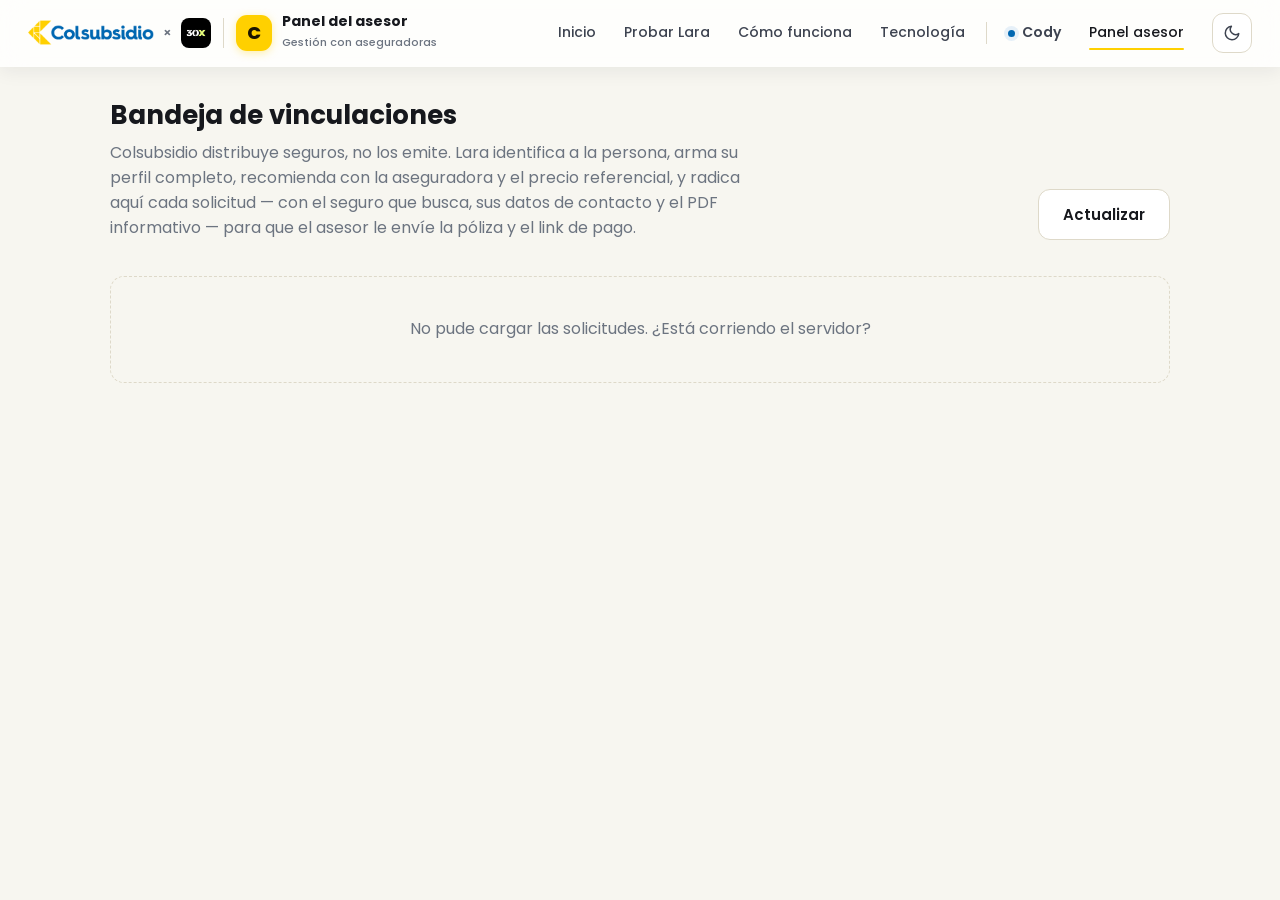
==== commit cbfb67ef: "style: adopta menu de Maicol y conserva Cody" ====
--- a/static/asesor.html
+++ b/static/asesor.html
@@ -3,8 +3,8 @@
 <head>
 <meta charset="UTF-8" />
 <meta name="viewport" content="width=device-width, initial-scale=1.0" />
-<title>Panel del asesor — Clara | Colsubsidio × 30X</title>
-<meta name="description" content="Bandeja de vinculaciones: Clara vende de forma autónoma y transmite cada solicitud empaquetada al asesor, que la gestiona con la aseguradora.">
+<title>Panel del asesor — Lara | Colsubsidio × 30X</title>
+<meta name="description" content="Bandeja de vinculaciones: Lara vende de forma autónoma y transmite cada solicitud empaquetada al asesor, que la gestiona con la aseguradora.">
 <meta name="theme-color" content="#ffd000">
 <script>
   (function(){try{var t=localStorage.getItem("clara-theme")||"light";document.documentElement.setAttribute("data-theme",t);}catch(e){}})();
@@ -12,8 +12,7 @@
 <link rel="preconnect" href="https://fonts.googleapis.com">
 <link rel="preconnect" href="https://fonts.gstatic.com" crossorigin>
 <link href="https://fonts.googleapis.com/css2?family=JetBrains+Mono:wght@500;600&family=Poppins:wght@400;500;600;700;800&display=swap" rel="stylesheet">
-<link rel="stylesheet" href="/static/css/styles.css?v=nav6">
-<meta http-equiv="Cache-Control" content="no-cache, no-store, must-revalidate">
+<link rel="stylesheet" href="/static/css/styles.css?v=nav-maicol-cody">
 <style>
   .as-wrap{max-width:1100px;margin:0 auto;padding:28px 20px 60px}
   .as-head{display:flex;justify-content:space-between;align-items:flex-end;gap:16px;flex-wrap:wrap;margin-bottom:8px}
@@ -63,17 +62,22 @@
       <span class="vdiv"></span>
       <div class="product">
         <div class="mark">C</div>
-        <div>
-          <b>Clara</b>
-          <span>Asesora digital de seguros</span>
-        </div>
+        <div><b>Panel del asesor</b><span>Gestión con aseguradoras</span></div>
       </div>
     </div>
-    <nav class="nav-links">
-      <button onclick="location.href='/'">Inicio</button>
-      <button onclick="location.href='/#demo'">Demo interactiva</button>
-      <button class="active" onclick="location.href='/asesor'" title="Bandeja de vinculaciones que Clara transmite al asesor">Panel del asesor</button>
-      <button onclick="location.href='/ofertas'" title="Segundo agente: ofertas proactivas por eventos">Agente de ofertas</button>
+    <button class="menu-toggle" id="menuToggle" aria-label="Abrir menú" aria-expanded="false" aria-controls="mainNav">
+      <span></span><span></span><span></span>
+    </button>
+    <nav class="nav-links" id="mainNav" aria-label="Navegación principal">
+      <a href="/">Inicio</a>
+      <a href="/#demo">Probar Lara</a>
+      <a href="/#ecosistema">Cómo funciona</a>
+      <a href="/#arquitectura">Tecnología</a>
+      <span class="nav-divider" aria-hidden="true"></span>
+      <a class="nav-agent-link" href="/ofertas">
+        <span class="nav-agent-dot"></span>Cody
+      </a>
+      <a class="nav-secondary-link active" href="/asesor" aria-current="page">Panel asesor</a>
     </nav>
     <button class="theme-toggle" id="themeToggle" aria-label="Cambiar tema" title="Cambiar tema claro/oscuro">
       <svg class="i-moon" width="18" height="18" viewBox="0 0 24 24" fill="none" stroke="currentColor" stroke-width="2" stroke-linecap="round" stroke-linejoin="round"><path d="M21 12.79A9 9 0 1 1 11.21 3 7 7 0 0 0 21 12.79z"/></svg>
@@ -86,9 +90,9 @@
   <div class="as-head">
     <div>
       <h1>Bandeja de vinculaciones</h1>
-      <p>Colsubsidio distribuye seguros, no los emite. Clara cierra la venta de forma 100% autónoma y
-        transmite aquí cada solicitud empaquetada — perfil, propensión explicada, contrato firmado y pago —
-        para que el asesor la gestione con la aseguradora correspondiente.</p>
+      <p>Colsubsidio distribuye seguros, no los emite. Lara identifica a la persona, arma su perfil completo,
+        recomienda con la aseguradora y el precio referencial, y radica aquí cada solicitud — con el seguro que
+        busca, sus datos de contacto y el PDF informativo — para que el asesor le envíe la póliza y el link de pago.</p>
     </div>
     <button class="btn ghost" onclick="cargar()">Actualizar</button>
   </div>
@@ -99,7 +103,24 @@
 
 <script>
 "use strict";
+const menuToggle = document.getElementById("menuToggle");
+const mainNav = document.getElementById("mainNav");
+menuToggle.addEventListener("click", () => {
+  const open = menuToggle.getAttribute("aria-expanded") === "true";
+  menuToggle.setAttribute("aria-expanded", String(!open));
+  mainNav.classList.toggle("open", !open);
+});
+mainNav.addEventListener("click", () => {
+  menuToggle.setAttribute("aria-expanded", "false");
+  mainNav.classList.remove("open");
+});
+document.getElementById("themeToggle").addEventListener("click", () => {
+  const next = document.documentElement.getAttribute("data-theme") === "dark" ? "light" : "dark";
+  document.documentElement.setAttribute("data-theme", next);
+  try { localStorage.setItem("clara-theme", next); } catch (e) {}
+});
 const ESTADOS_SIGUIENTE = {
+  pendiente_asesor: ["enviada_aseguradora", "Enviar póliza y link de pago"],  // el asesor toma el caso
   pendiente_pago: null,                       // avanza sola cuando el afiliado paga
   pagada: ["enviada_aseguradora", "Enviar a la aseguradora"],
   enviada_aseguradora: ["emitida_aseguradora", "Marcar emitida por la aseguradora"],
@@ -108,8 +129,9 @@
   cerrada: null
 };
 const ESTADO_LABEL = {
-  pendiente_pago: "Pendiente de pago", pagada: "Pagada · lista para aseguradora",
-  enviada_aseguradora: "Enviada a aseguradora", emitida_aseguradora: "Emitida por aseguradora",
+  pendiente_asesor: "Pendiente del asesor", pendiente_pago: "Pendiente de pago",
+  pagada: "Pagada · lista para aseguradora",
+  enviada_aseguradora: "Póliza y pago enviados", emitida_aseguradora: "Emitida por aseguradora",
   cerrada: "Cerrada", nueva: "Nueva"
 };
 
@@ -137,14 +159,28 @@
     '<ul>' + razones + '</ul></div>';
 }
 
+function seguroSolicitadoSec(s){
+  const ss = s.payload && s.payload.seguro_solicitado;
+  if (!ss) return "";
+  const opciones = (ss.aseguradoras || []).map(o =>
+    "<li><b>" + esc(o.aseguradora) + "</b>" + (o.plan ? " · " + esc(o.plan) : "") +
+    (o.ofrece ? ": " + esc(o.ofrece) : "") + "</li>").join("");
+  return '<div class="sol-sec"><h4>Seguro que busca</h4>' +
+    kv("Producto", ss.nombre) +
+    kv("Aseguradora elegida", ss.aseguradora_elegida || "Sin elegir (mostrar opciones)") +
+    kv("Precio referencial", ss.precio_desde) +
+    (opciones ? '<div class="kv"><span class="k">Opciones (simuladas)</span></div><ul>' + opciones + '</ul>' : "") +
+    '<div class="kv"><span class="k"></span><span>El valor final lo define el asesor con la aseguradora.</span></div></div>';
+}
+
 function contratoSec(s){
   const c = (s.payload && s.payload.contrato) || {};
   const datos = (s.payload && s.payload.datos_contratante) || {};
   const vinc = s.payload && s.payload.vinculacion;
-  return '<div class="sol-sec"><h4>Contratación</h4>' +
-    kv("Tomador", datos.nombre) + kv("Contacto", datos.correo || datos.telefono) +
-    kv("Solicitud", c.solicitud) + kv("Prima", c.precio_formateado ? c.precio_formateado + "/mes" : null) +
-    kv("Firmado", c.firmado ? "Sí · " + ((c.firma && c.firma.at) || "") : "No") +
+  return '<div class="sol-sec"><h4>Datos de contacto (para retomar y cerrar)</h4>' +
+    kv("Nombre", datos.nombre) + kv("Identificación", datos.documento) +
+    kv("Celular", datos.telefono) + kv("Correo", datos.correo) +
+    (c.solicitud ? kv("Solicitud", c.solicitud) : "") +
     (vinc ? kv("Vinculación radicada", vinc.radicado) : "") + '</div>';
 }
 
@@ -180,6 +216,7 @@
       afiliadoSec(s.payload && s.payload.afiliado, s.payload && s.payload.segmentos_interpretados) + '</div>';
   } else {
     inner += '<div class="sol-grid">' +
+      seguroSolicitadoSec(s) +
       afiliadoSec(s.payload && s.payload.afiliado, s.payload && s.payload.segmentos_interpretados) +
       propSec(s.payload && s.payload.propension) + contratoSec(s) +
       perfilVivoSec(s.payload && s.payload.perfil_vivo, s.payload && s.payload.es_afiliado) + '</div>';
@@ -188,6 +225,13 @@
 
   const actions = document.createElement("div");
   actions.className = "sol-actions";
+  const docInfo = s.payload && s.payload.doc_informativo_url;
+  if (docInfo) {
+    const a = document.createElement("a");
+    a.href = docInfo; a.target = "_blank"; a.rel = "noopener";
+    a.textContent = "Ver póliza informativa (PDF)";
+    actions.appendChild(a);
+  }
   const c = s.payload && s.payload.contrato;
   if (c && c.url) {
     const a = document.createElement("a");
@@ -241,7 +285,7 @@
       '<div class="as-kpi"><b>' + ((porEstado.emitida_aseguradora || 0) + (porEstado.cerrada || 0)) + '</b><span>emitidas / cerradas</span></div>';
     lista.innerHTML = "";
     if (!sols.length) {
-      lista.innerHTML = '<div class="as-empty">Aún no hay solicitudes. Completa una venta con Clara en la <a href="/#demo">demo</a> y aparecerá aquí, empaquetada para la aseguradora.</div>';
+      lista.innerHTML = '<div class="as-empty">Aún no hay solicitudes. Completa una venta con Lara en la <a href="/#demo">demo</a> y aparecerá aquí, empaquetada para la aseguradora.</div>';
       return;
     }
     sols.forEach(s => lista.appendChild(card(s)));
@@ -253,16 +297,5 @@
 cargar();
 setInterval(cargar, 7000);
 </script>
-<script>
-(function () {
-  var btn = document.getElementById("themeToggle");
-  if (!btn) return;
-  btn.addEventListener("click", function () {
-    var next = document.documentElement.getAttribute("data-theme") === "dark" ? "light" : "dark";
-    document.documentElement.setAttribute("data-theme", next);
-    try { localStorage.setItem("clara-theme", next); } catch (e) { /* noop */ }
-  });
-})();
-</script>
 </body>
 </html>
--- a/static/css/styles.css
+++ b/static/css/styles.css
@@ -137,12 +137,14 @@
 /* ---------- 3. Nav ---------- */
 header.nav{
   position:sticky;top:0;z-index:100;background:color-mix(in srgb,var(--surface) 82%,transparent);
-  backdrop-filter:blur(12px) saturate(1.4);border-bottom:1px solid transparent;
+  backdrop-filter:blur(12px) saturate(1.4);border-bottom:1px solid transparent;box-shadow:0 4px 18px rgba(24,31,42,.07);
   transition:border-color .25s,box-shadow .25s,background .25s;
 }
-header.nav.scrolled{border-bottom-color:var(--line);box-shadow:var(--shadow-sm)}
-.nav-inner{display:flex;align-items:center;gap:18px;height:66px;max-width:var(--maxw);margin:0 auto;padding:0 24px}
-.brandlock{display:flex;align-items:center;gap:14px}
+header.nav.scrolled{border-bottom-color:var(--line);box-shadow:0 8px 28px rgba(24,31,42,.12)}
+[data-theme="dark"] header.nav{box-shadow:0 4px 20px rgba(0,0,0,.2)}
+[data-theme="dark"] header.nav.scrolled{box-shadow:0 8px 30px rgba(0,0,0,.3)}
+.nav-inner{display:flex;align-items:center;gap:16px;height:66px;width:100%;margin:0 auto;padding:0 28px}
+.brandlock{display:flex;align-items:center;gap:12px;flex:0 0 auto;min-width:0}
 .cobrand{display:inline-flex;align-items:center;gap:9px;white-space:nowrap;font-weight:700;font-size:13.5px}
 .cobrand .wm{letter-spacing:-.2px}
 .cobrand .wm .co{color:var(--ink)}
@@ -154,30 +156,43 @@
 .logo-30x{height:30px;width:30px;border-radius:8px;display:block;object-fit:cover}
 [data-theme="dark"] .logo-30x{box-shadow:0 0 0 1px var(--line-2)}
 .vdiv{width:1px;height:30px;background:var(--line-2)}
-.product{display:flex;align-items:center;gap:10px}
+.product{display:flex;align-items:center;gap:10px;flex:0 0 auto;min-width:0}
 .product .mark,.hc-avatar{
   width:36px;height:36px;border-radius:11px;background:var(--brand);color:var(--brand-ink);display:grid;
   place-items:center;font-weight:800;font-size:18px;font-family:var(--font-display);
   box-shadow:0 2px 8px rgba(255,208,0,.35)
 }
+.product .mark{flex-shrink:0}
+.product>div:last-child{min-width:max-content}
 .product b{font-size:14px;font-weight:700;display:block;line-height:1.15}
-.product span{font-size:11px;color:var(--muted);font-weight:500}
-.nav-links{display:flex;gap:2px;margin-left:auto}
-.nav-links button{
+.product span{font-size:11px;color:var(--muted);font-weight:500;white-space:nowrap}
+.nav-links{display:flex;align-items:center;gap:4px;margin-left:auto;flex:0 0 auto;white-space:nowrap}
+.nav-links button,.nav-links a{
   background:none;border:none;font:inherit;font-size:14px;color:var(--ink-2);font-weight:500;
-  padding:8px 14px;border-radius:9px;cursor:pointer;transition:.16s;position:relative;
-}
-.nav-links button:hover{background:var(--surface-2);color:var(--ink)}
-.nav-links button.active{color:var(--ink);font-weight:600}
-.nav-links button.active::after{content:"";position:absolute;left:14px;right:14px;bottom:3px;height:2px;
-  border-radius:2px;background:var(--brand);animation:navUnderline .3s var(--ease-out)}
+  padding:8px 12px;border-radius:0;cursor:pointer;transition:color .16s;position:relative;
+  display:inline-flex;align-items:center;gap:7px;
+}
+.nav-links button:hover,.nav-links a:hover{color:var(--ink)}
+.nav-links button::after,.nav-links a::after{content:"";position:absolute;left:12px;right:12px;bottom:2px;height:2px;
+  border-radius:2px;background:var(--brand);transform:scaleX(0);transform-origin:center;transition:transform .2s var(--ease-out)}
+.nav-links button:hover::after,.nav-links a:hover::after,.nav-links button.active::after,.nav-links a.active::after{transform:scaleX(1)}
+.nav-links button.active,.nav-links a.active{color:var(--ink);font-weight:600}
+.nav-links button.active::after,.nav-links a.active::after{
+  animation:navUnderline .3s var(--ease-out)
+}
 @keyframes navUnderline{from{transform:scaleX(0)}to{transform:scaleX(1)}}
-.nav-cta{
-  background:var(--brand);color:var(--brand-ink);border:none;font:inherit;font-weight:700;font-size:13.5px;
-  padding:10px 18px;border-radius:10px;cursor:pointer;transition:transform .16s var(--ease-out),box-shadow .16s;
-  box-shadow:0 2px 0 rgba(138,109,0,.3)
-}
-.nav-cta:hover{transform:translateY(-2px);box-shadow:0 8px 18px rgba(255,208,0,.4),0 2px 0 rgba(138,109,0,.3)}
+.nav-divider{width:1px;height:22px;background:var(--line-2);margin:0 5px}
+.nav-agent-link{font-weight:600!important}
+.nav-agent-dot{width:7px;height:7px;border-radius:50%;background:var(--accent);box-shadow:0 0 0 4px var(--accent-soft)}
+.nav-secondary-link{font-weight:500!important}
+.menu-toggle{
+  display:none;width:42px;height:42px;border:1px solid var(--line-2);background:var(--surface);
+  border-radius:11px;padding:11px;cursor:pointer;margin-left:auto
+}
+.menu-toggle span{display:block;height:2px;background:var(--ink);border-radius:2px;margin:4px 0;transition:.2s}
+.menu-toggle[aria-expanded="true"] span:nth-child(1){transform:translateY(6px) rotate(45deg)}
+.menu-toggle[aria-expanded="true"] span:nth-child(2){opacity:0}
+.menu-toggle[aria-expanded="true"] span:nth-child(3){transform:translateY(-6px) rotate(-45deg)}
 .theme-toggle{
   width:40px;height:40px;border-radius:11px;border:1px solid var(--line-2);background:var(--surface);
   color:var(--ink-2);display:grid;place-items:center;cursor:pointer;transition:.2s;flex-shrink:0;
@@ -203,6 +218,50 @@
 @keyframes sweep{to{transform:scaleX(1)}}
 .hero p.lead{font-size:18px;color:var(--ink-2);max-width:560px;margin:0 0 28px}
 .hero-actions{display:flex;gap:12px;flex-wrap:wrap}
+
+/* ---------- Ecosistema de agentes ---------- */
+.ecosystem-block{padding:82px 0;background:var(--surface);border-top:1px solid var(--line);border-bottom:1px solid var(--line)}
+.ecosystem-intro{display:grid;grid-template-columns:1.1fr .9fr;gap:64px;align-items:end;margin-bottom:38px}
+.ecosystem-intro h2{font-size:clamp(30px,4vw,46px);line-height:1.1;letter-spacing:-.7px;margin:16px 0 0;max-width:680px}
+.ecosystem-intro>p{font-size:16px;color:var(--ink-2);margin:0;max-width:500px}
+.agent-journey{display:grid;grid-template-columns:minmax(0,1fr) 180px minmax(0,1fr);align-items:stretch;gap:18px}
+.journey-card{
+  position:relative;overflow:hidden;background:var(--bg);border:1px solid var(--line-2);border-radius:24px;
+  padding:28px;box-shadow:var(--shadow-sm);transition:transform .24s var(--ease-out),box-shadow .24s,border-color .24s
+}
+.journey-card::after{content:"";position:absolute;width:180px;height:180px;border-radius:50%;right:-90px;top:-90px;background:var(--brand-soft)}
+.journey-card.cody-card::after{background:var(--accent-soft)}
+.journey-card:hover{transform:translateY(-5px);box-shadow:var(--shadow);border-color:var(--brand)}
+.journey-card.cody-card:hover{border-color:var(--accent)}
+.journey-top{display:flex;justify-content:space-between;align-items:center;margin-bottom:30px;position:relative;z-index:1}
+.agent-avatar{width:48px;height:48px;display:grid;place-items:center;border-radius:15px;background:var(--brand);color:var(--brand-ink);font-size:20px;font-weight:800;box-shadow:0 8px 18px rgba(255,208,0,.25)}
+.cody-card .agent-avatar{background:var(--accent);color:white;box-shadow:0 8px 18px color-mix(in srgb,var(--accent) 28%,transparent)}
+.agent-status{display:inline-flex;align-items:center;gap:7px;background:var(--brand-soft);color:var(--brand-deep);font:600 11px var(--mono);padding:6px 9px;border-radius:999px}
+.agent-status i{width:6px;height:6px;border-radius:50%;background:var(--brand-deep)}
+.agent-status.cody{background:var(--accent-soft);color:var(--accent)}
+.agent-status.cody i{background:var(--accent)}
+.journey-step{font:600 11px var(--mono);letter-spacing:.35px;color:var(--muted);text-transform:uppercase}
+.journey-card h3{font-size:23px;margin:7px 0 8px;letter-spacing:-.35px}
+.journey-card p{font-size:14px;color:var(--ink-2);margin:0 0 19px}
+.journey-card ul{list-style:none;padding:0;margin:0;display:flex;flex-wrap:wrap;gap:7px}
+.journey-card li{font-size:11.5px;font-weight:600;padding:6px 9px;border-radius:8px;background:var(--surface);border:1px solid var(--line)}
+.journey-link{display:inline-flex;align-items:center;gap:8px;color:var(--accent);font-weight:700;font-size:13px;margin-top:23px}
+.journey-link span{transition:transform .16s}.journey-link:hover span{transform:translateX(4px)}
+.journey-bridge{display:flex;flex-direction:column;align-items:center;justify-content:center;position:relative;min-height:260px}
+.journey-bridge b{position:relative;z-index:2;width:64px;height:64px;border-radius:20px;background:#ff6d5a;color:#fff;display:grid;place-items:center;font:800 17px var(--font-sans);box-shadow:0 12px 30px rgba(255,109,90,.28)}
+.journey-bridge small{margin-top:9px;color:var(--muted);font-weight:600}
+.bridge-pulse{position:absolute;top:calc(50% - 58px);width:92px;height:92px;border:1px solid rgba(255,109,90,.35);border-radius:28px;animation:bridgePulse 2.2s ease-out infinite}
+@keyframes bridgePulse{0%{transform:scale(.7);opacity:0}35%{opacity:1}100%{transform:scale(1.22);opacity:0}}
+.bridge-line{position:absolute;top:50%;left:-18px;right:-18px;height:1px;background:linear-gradient(90deg,var(--brand),#ff6d5a,var(--accent));z-index:0}
+.bridge-line::after{content:"";position:absolute;right:0;top:-4px;width:8px;height:8px;border-top:2px solid var(--accent);border-right:2px solid var(--accent);transform:rotate(45deg)}
+.trace-pill{position:absolute;bottom:24px;white-space:nowrap;background:var(--surface);border:1px solid var(--line);border-radius:999px;padding:6px 9px;font:500 9px var(--mono);color:var(--muted);z-index:2}
+.handoff-proof{margin-top:18px;background:var(--ink);color:var(--surface);border-radius:18px;padding:18px 22px;display:flex;align-items:center;gap:24px}
+[data-theme="dark"] .handoff-proof{background:#06080c}
+.proof-label{font:600 10px var(--mono);color:var(--brand);text-transform:uppercase;letter-spacing:.45px;white-space:nowrap}
+.proof-track{display:flex;align-items:center;gap:14px;width:100%;font-size:12px;color:#d8dce3}
+.proof-track span{display:flex;align-items:center;gap:7px}
+.proof-track b{display:grid;place-items:center;width:22px;height:22px;border-radius:7px;background:rgba(255,255,255,.1);color:var(--brand);font-size:11px}
+.proof-track i{height:1px;min-width:20px;flex:1;background:rgba(255,255,255,.18)}
 .hero-dev{
   margin-top:28px;display:flex;flex-direction:column;align-items:flex-start;gap:12px;
 }
@@ -533,16 +592,42 @@
 [data-reveal][data-reveal-delay="3"]{transition-delay:.24s}
 
 /* ---------- 10. Responsive ---------- */
+@media(max-width:1100px){
+  .nav-inner{padding:0 20px;gap:10px}
+  .product span{display:none}
+  .nav-links{gap:0}
+  .nav-links button,.nav-links a{padding-left:9px;padding-right:9px;font-size:13px}
+  .nav-links button::after,.nav-links a::after{left:9px;right:9px}
+}
 @media(max-width:960px){.demo-grid{grid-template-columns:1fr}.side{position:static}}
 @media(max-width:900px){
   .hero-grid{grid-template-columns:1fr;gap:40px}
   .hero{padding:64px 0 44px}
+  .agent-journey{grid-template-columns:1fr}
+  .journey-bridge{min-height:130px}
+  .bridge-line{top:50%;left:50%;right:auto;width:1px;height:130px;background:linear-gradient(var(--brand),#ff6d5a,var(--accent))}
+  .bridge-line::after{right:-4px;top:auto;bottom:0;transform:rotate(135deg)}
+  .trace-pill{bottom:7px}
 }
 @media(max-width:820px){
   .cols-3{grid-template-columns:1fr}
   .compliance{grid-template-columns:1fr;padding:30px}
   .vdiv,.product span{display:none}
-  .nav-links{display:none}
+  .menu-toggle{display:block}
+  .nav-links{
+    display:none;position:absolute;top:58px;left:16px;right:16px;margin:0;padding:10px;
+    background:var(--surface);border:1px solid var(--line);border-radius:16px;box-shadow:var(--shadow-lg);
+    flex-direction:column;align-items:stretch
+  }
+  .nav-links.open{display:flex;animation:viewIn .22s var(--ease-out)}
+  .nav-links button,.nav-links a{justify-content:flex-start;width:100%;padding:12px 13px}
+  .nav-links button::after,.nav-links a::after{left:13px;right:auto;width:34px;bottom:6px}
+  .nav-links button{text-align:left}
+  .nav-divider{width:100%;height:1px;margin:4px 0}
+  .ecosystem-intro{grid-template-columns:1fr;gap:16px}
+  .handoff-proof{align-items:flex-start;flex-direction:column}
+  .proof-track{align-items:flex-start;flex-direction:column}
+  .proof-track i{width:1px;height:15px;min-width:0;margin-left:11px;flex:none}
 }
 @media(max-width:760px){
   .kpis{grid-template-columns:repeat(2,1fr)}
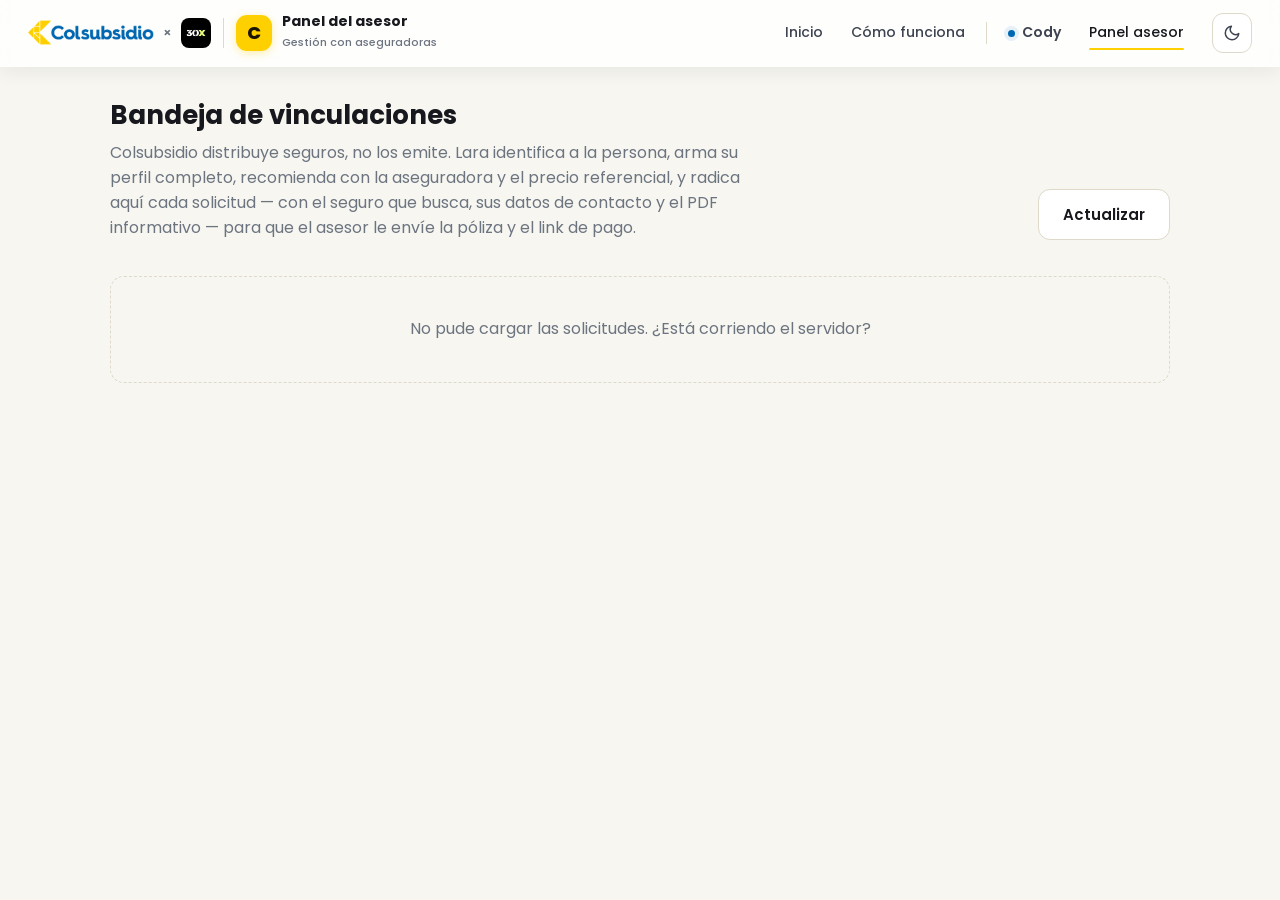
==== commit a425dbe9: "feat: rediseña experiencia visual de Lara y Cody" ====
--- a/static/asesor.html
+++ b/static/asesor.html
@@ -12,7 +12,7 @@
 <link rel="preconnect" href="https://fonts.googleapis.com">
 <link rel="preconnect" href="https://fonts.gstatic.com" crossorigin>
 <link href="https://fonts.googleapis.com/css2?family=JetBrains+Mono:wght@500;600&family=Poppins:wght@400;500;600;700;800&display=swap" rel="stylesheet">
-<link rel="stylesheet" href="/static/css/styles.css?v=nav-maicol-cody">
+<link rel="stylesheet" href="/static/css/styles.css?v=system-flow-3">
 <style>
   .as-wrap{max-width:1100px;margin:0 auto;padding:28px 20px 60px}
   .as-head{display:flex;justify-content:space-between;align-items:flex-end;gap:16px;flex-wrap:wrap;margin-bottom:8px}
@@ -70,9 +70,7 @@
     </button>
     <nav class="nav-links" id="mainNav" aria-label="Navegación principal">
       <a href="/">Inicio</a>
-      <a href="/#demo">Probar Lara</a>
       <a href="/#ecosistema">Cómo funciona</a>
-      <a href="/#arquitectura">Tecnología</a>
       <span class="nav-divider" aria-hidden="true"></span>
       <a class="nav-agent-link" href="/ofertas">
         <span class="nav-agent-dot"></span>Cody
--- a/static/css/styles.css
+++ b/static/css/styles.css
@@ -207,7 +207,7 @@
 .hero::before{content:"";position:absolute;inset:0 0 auto 0;height:520px;z-index:-1;
   background:radial-gradient(680px 340px at 78% 0%, var(--brand-soft), transparent 70%);opacity:.9}
 [data-theme="dark"] .hero::before{background:radial-gradient(680px 340px at 78% 0%, rgba(255,212,38,.12), transparent 70%)}
-.hero-grid{display:grid;grid-template-columns:1.12fr .88fr;gap:56px;align-items:start}
+.hero-grid{display:grid;grid-template-columns:1.08fr .92fr;gap:42px;align-items:stretch}
 .hero h1{font-family:var(--font-display);font-optical-sizing:auto;font-weight:600;
   font-size:clamp(38px,5vw,58px);line-height:1.04;letter-spacing:-.5px;margin:22px 0 18px}
 .hero h1 em{font-style:italic;font-weight:600;position:relative;white-space:nowrap;z-index:0}
@@ -262,21 +262,14 @@
 .proof-track span{display:flex;align-items:center;gap:7px}
 .proof-track b{display:grid;place-items:center;width:22px;height:22px;border-radius:7px;background:rgba(255,255,255,.1);color:var(--brand);font-size:11px}
 .proof-track i{height:1px;min-width:20px;flex:1;background:rgba(255,255,255,.18)}
-.hero-dev{
-  margin-top:28px;display:flex;flex-direction:column;align-items:flex-start;gap:12px;
-}
+.hero-dev{margin-top:24px;display:flex;flex-direction:column;align-items:flex-start;gap:9px}
 .hero-dev-label{
   font-family:var(--mono);font-size:11px;font-weight:600;letter-spacing:.4px;
   text-transform:uppercase;color:var(--muted);
 }
-.hero-dev-list{
-  list-style:none;margin:0;padding:0;
-  display:flex;flex-wrap:wrap;gap:10px;
-}
+.hero-dev-list{list-style:none;margin:0;padding:0;display:grid;grid-template-columns:repeat(3,minmax(0,1fr));gap:8px;width:100%}
 .hero-dev-person{
-  display:flex;flex-direction:column;gap:6px;
-  min-width:min(100%,200px);
-  padding:12px 14px;
+  display:flex;flex-direction:column;gap:4px;min-width:0;padding:9px 10px;
   background:var(--surface);border:1px solid var(--line);border-radius:14px;
   box-shadow:var(--shadow-sm);
   transition:border-color .2s,box-shadow .2s;
@@ -285,26 +278,26 @@
   border-color:color-mix(in srgb,var(--brand) 45%,var(--line));
   box-shadow:var(--shadow);
 }
-.hero-dev .who{
-  font-size:13.5px;font-weight:600;color:var(--ink);letter-spacing:-.2px;line-height:1.25;
-}
+.hero-dev .who{font-size:12px;font-weight:600;color:var(--ink);letter-spacing:-.2px;line-height:1.25;white-space:nowrap;overflow:hidden;text-overflow:ellipsis}
 .hero-dev .handle{
   display:inline-flex;align-items:center;align-self:flex-start;
   background:var(--surface-2);border:1px solid var(--line);
-  padding:4px 10px;border-radius:999px;font-size:12px;font-weight:600;
+  padding:3px 7px;border-radius:999px;font-size:10.5px;font-weight:600;
   color:var(--accent);transition:border-color .15s,background .15s,color .15s;
 }
 .hero-dev .handle:hover{
   border-color:var(--accent);background:var(--accent-soft);color:var(--accent);
 }
 @media(max-width:560px){
-  .hero-dev-list{flex-direction:column;width:100%}
-  .hero-dev-person{min-width:0;width:100%}
+  .hero-dev-list{display:flex;flex-wrap:nowrap;overflow-x:auto;padding-bottom:4px;scrollbar-width:none}
+  .hero-dev-list::-webkit-scrollbar{display:none}
+  .hero-dev-person{min-width:160px}
 }
 
 /* Hero card = signature (verificación en vivo) */
 .hero-card{background:var(--surface);border:1px solid var(--line);border-radius:var(--r-lg);
-  box-shadow:var(--shadow-lg);overflow:hidden;position:relative}
+  box-shadow:var(--shadow-lg);overflow:hidden;position:relative;display:flex;flex-direction:column;
+  min-height:470px;align-self:stretch}
 .hero-card::before{content:"";position:absolute;top:0;left:0;right:0;height:3px;
   background:linear-gradient(90deg,var(--brand),var(--accent))}
 .hc-head{display:flex;align-items:center;gap:11px;padding:15px 18px;border-bottom:1px solid var(--line);background:var(--surface-2)}
@@ -321,7 +314,7 @@
 @keyframes pulse{0%{box-shadow:0 0 0 0 rgba(23,138,78,.45)}70%{box-shadow:0 0 0 7px rgba(23,138,78,0)}100%{box-shadow:0 0 0 0 rgba(23,138,78,0)}}
 .hc-body{
   padding:18px;display:flex;flex-direction:column;gap:11px;
-  height:310px;min-height:310px;max-height:310px;
+  height:auto;min-height:330px;max-height:390px;flex:1;
   overflow-x:hidden;overflow-y:auto;justify-content:flex-start;
   scrollbar-width:none; /* Firefox */
   -ms-overflow-style:none; /* IE/Edge legacy */
@@ -339,6 +332,12 @@
   font-family:var(--mono);color:var(--ok);background:var(--ok-soft);padding:2px 7px;border-radius:999px;
   opacity:0;transform:scale(.92);transition:opacity .35s var(--ease-out) .2s,transform .35s var(--ease-out) .2s}
 .hero-card .mini.in .stamp{opacity:1;transform:none}
+.hc-tech{
+  display:flex;align-items:center;justify-content:center;gap:8px;min-height:38px;padding:8px 14px;
+  border-top:1px solid var(--line);background:var(--surface-2);
+  font:600 9.5px var(--mono);letter-spacing:.2px;color:var(--muted);white-space:nowrap;margin-top:auto
+}
+.hc-tech i{width:3px;height:3px;border-radius:50%;background:var(--brand-deep)}
 
 .hero-card .typing{
   align-self:flex-start;display:flex;gap:5px;padding:12px 15px;background:var(--surface-2);
@@ -350,7 +349,7 @@
 .hero-card .typing i:nth-child(2){animation-delay:.18s}
 .hero-card .typing i:nth-child(3){animation-delay:.36s}
 
-.kpis{display:grid;grid-template-columns:repeat(4,1fr);gap:14px;margin-top:60px;position:relative;z-index:1}
+.kpis{display:grid;grid-template-columns:repeat(4,1fr);gap:14px;margin-top:28px;position:relative;z-index:1}
 .kpi{background:var(--surface);border:1px solid var(--line);border-radius:var(--r);padding:22px 20px;
   box-shadow:var(--shadow-sm);position:relative;overflow:hidden;
   transition:transform .45s ease,border-color .45s ease,box-shadow .45s ease}
@@ -603,6 +602,7 @@
 @media(max-width:900px){
   .hero-grid{grid-template-columns:1fr;gap:40px}
   .hero{padding:64px 0 44px}
+  .hero-card{min-height:440px}
   .agent-journey{grid-template-columns:1fr}
   .journey-bridge{min-height:130px}
   .bridge-line{top:50%;left:50%;right:auto;width:1px;height:130px;background:linear-gradient(var(--brand),#ff6d5a,var(--accent))}
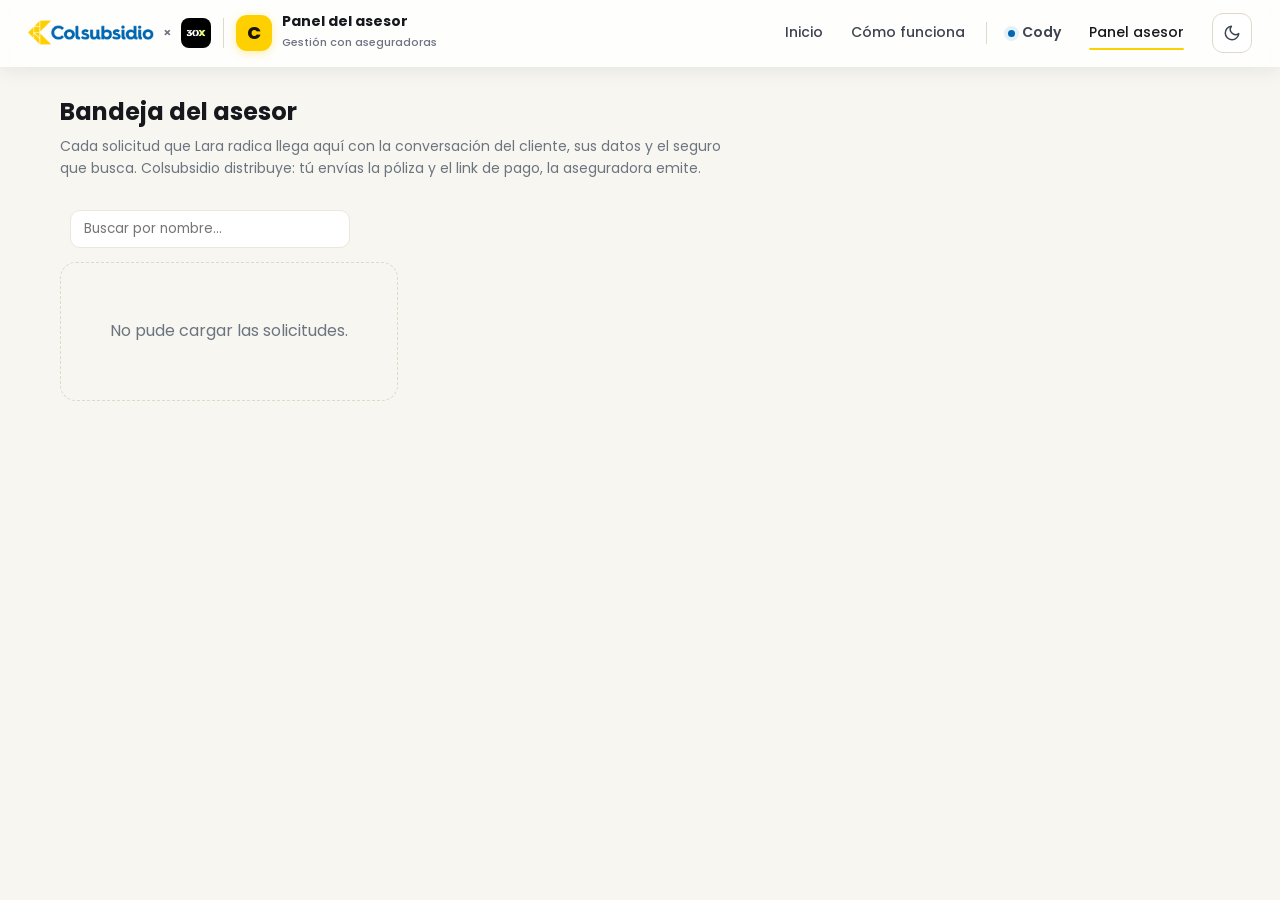
==== commit 0bebc856: "Entrega final: panel del asesor rehecho, panel de Cody y flujo del inicio Panel del asesor (asesor.h" ====
--- a/static/asesor.html
+++ b/static/asesor.html
@@ -4,7 +4,7 @@
 <meta charset="UTF-8" />
 <meta name="viewport" content="width=device-width, initial-scale=1.0" />
 <title>Panel del asesor — Lara | Colsubsidio × 30X</title>
-<meta name="description" content="Bandeja de vinculaciones: Lara vende de forma autónoma y transmite cada solicitud empaquetada al asesor, que la gestiona con la aseguradora.">
+<meta name="description" content="Bandeja del asesor: cada solicitud que Lara radica, con la conversación del cliente, sus datos, el seguro que busca y las acciones para cerrar con la aseguradora.">
 <meta name="theme-color" content="#ffd000">
 <script>
   (function(){try{var t=localStorage.getItem("clara-theme")||"light";document.documentElement.setAttribute("data-theme",t);}catch(e){}})();
@@ -12,41 +12,85 @@
 <link rel="preconnect" href="https://fonts.googleapis.com">
 <link rel="preconnect" href="https://fonts.gstatic.com" crossorigin>
 <link href="https://fonts.googleapis.com/css2?family=JetBrains+Mono:wght@500;600&family=Poppins:wght@400;500;600;700;800&display=swap" rel="stylesheet">
-<link rel="stylesheet" href="/static/css/styles.css?v=system-flow-3">
+<link rel="stylesheet" href="/static/css/styles.css?v=asesor-2">
 <style>
-  .as-wrap{max-width:1100px;margin:0 auto;padding:28px 20px 60px}
-  .as-head{display:flex;justify-content:space-between;align-items:flex-end;gap:16px;flex-wrap:wrap;margin-bottom:8px}
-  .as-head h1{margin:0;font-size:26px}
-  .as-head p{margin:6px 0 0;color:var(--muted);max-width:640px}
-  .as-kpis{display:flex;gap:10px;flex-wrap:wrap;margin:18px 0}
-  .as-kpi{background:var(--surface);border:1px solid var(--line);border-radius:12px;padding:10px 16px;min-width:120px}
-  .as-kpi b{font-size:20px;color:var(--accent-d)}
+  .as-wrap{max-width:1200px;margin:0 auto;padding:26px 20px 60px}
+  .as-head h1{margin:0;font-size:24px}
+  .as-head p{margin:6px 0 0;color:var(--muted);max-width:680px;font-size:14px}
+  .as-kpis{display:flex;gap:10px;flex-wrap:wrap;margin:16px 0 14px}
+  .as-kpi{background:var(--surface);border:1px solid var(--line);border-radius:12px;padding:9px 15px;min-width:104px}
+  .as-kpi b{font-size:19px;color:var(--accent-d)}
   [data-theme="dark"] .as-kpi b{color:var(--accent)}
-  .as-kpi span{display:block;font-size:12px;color:var(--muted)}
-  .sol{background:var(--surface);border:1px solid var(--line);border-radius:14px;padding:16px 18px;margin-bottom:14px;box-shadow:var(--shadow-sm)}
-  .sol-top{display:flex;justify-content:space-between;align-items:center;gap:10px;flex-wrap:wrap}
-  .sol-top h3{margin:0;font-size:15.5px}
-  .sol-top .mono{font-family:var(--mono);font-size:12px;color:var(--muted)}
-  .badge{font-size:11.5px;font-weight:700;padding:4px 10px;border-radius:999px;text-transform:uppercase;letter-spacing:.3px}
+  .as-kpi span{display:block;font-size:11.5px;color:var(--muted)}
+
+  /* filtros */
+  .as-filters{display:flex;gap:10px;align-items:center;flex-wrap:wrap;margin-bottom:14px}
+  .chips{display:flex;gap:6px;flex-wrap:wrap}
+  .chip{font:inherit;font-size:12.5px;font-weight:600;padding:6px 12px;border-radius:999px;border:1px solid var(--line);background:var(--surface);color:var(--muted);cursor:pointer;transition:all .15s}
+  .chip:hover{border-color:var(--accent)}
+  .chip.on{background:var(--brand);border-color:var(--brand);color:var(--brand-ink)}
+  .chip .n{opacity:.7;font-weight:700;margin-left:4px}
+  .as-search{flex:1;min-width:180px;max-width:280px;font:inherit;font-size:13.5px;padding:8px 13px;border-radius:10px;border:1px solid var(--line);background:var(--surface);color:var(--ink)}
+  .as-search:focus{outline:none;border-color:var(--accent)}
+
+  /* maestro-detalle */
+  .as-split{display:grid;grid-template-columns:340px 1fr;gap:18px;align-items:start}
+  @media(max-width:920px){.as-split{grid-template-columns:1fr}}
+  .as-list{display:flex;flex-direction:column;gap:9px;max-height:74vh;overflow-y:auto;padding-right:2px}
+  .row{text-align:left;width:100%;background:var(--surface);border:1px solid var(--line);border-radius:12px;padding:12px 14px;cursor:pointer;transition:border-color .15s,box-shadow .15s;font:inherit}
+  .row:hover{border-color:var(--accent)}
+  .row.sel{border-color:var(--brand);box-shadow:0 0 0 2px var(--brand-soft, rgba(255,208,0,.28))}
+  .row-top{display:flex;justify-content:space-between;align-items:center;gap:8px}
+  .row-top b{font-size:14px}
+  .row-sub{margin-top:3px;font-size:12.5px;color:var(--muted);display:flex;align-items:center;gap:7px;flex-wrap:wrap}
+  .row .prod{font-weight:600;color:var(--ink)}
+  .row .time{font-family:var(--mono);font-size:11px;color:var(--muted)}
+  .dot{width:6px;height:6px;border-radius:50%;background:var(--line-2)}
+
+  .badge{font-size:11px;font-weight:700;padding:3px 9px;border-radius:999px;text-transform:uppercase;letter-spacing:.3px;white-space:nowrap}
+  .badge.pendiente_asesor{background:var(--warn-soft);color:var(--warn)}
   .badge.pendiente_pago{background:var(--warn-soft);color:var(--warn)}
   .badge.pagada{background:var(--info-soft);color:var(--info)}
   .badge.enviada_aseguradora{background:var(--accent-soft);color:var(--accent-d)}
   .badge.emitida_aseguradora{background:var(--accent);color:#fff}
   .badge.cerrada{background:var(--line);color:var(--muted)}
   .badge.nueva{background:var(--warn-soft);color:var(--warn)}
-  .sol-grid{display:grid;grid-template-columns:repeat(auto-fit,minmax(230px,1fr));gap:12px;margin-top:12px}
-  .sol-sec{background:var(--surface-2);border:1px solid var(--line);border-radius:10px;padding:10px 12px;font-size:12.5px}
-  .sol-sec h4{margin:0 0 6px;font-size:11.5px;text-transform:uppercase;letter-spacing:.4px;color:var(--muted)}
-  .sol-sec .kv{display:flex;justify-content:space-between;gap:8px;padding:2px 0}
-  .sol-sec .kv .k{color:var(--muted)}
-  .sol-sec ul{margin:4px 0 0;padding-left:16px;color:var(--ink-2);display:flex;flex-direction:column;gap:3px}
-  .sol-actions{display:flex;gap:8px;flex-wrap:wrap;margin-top:12px}
-  .sol-actions button,.sol-actions a{font:inherit;font-size:12.5px;font-weight:600;padding:7px 13px;border-radius:9px;border:1px solid var(--line);background:var(--surface);color:var(--ink);cursor:pointer;text-decoration:none}
-  .sol-actions button:hover,.sol-actions a:hover{border-color:var(--accent);color:var(--accent-d)}
-  .sol-actions .adv{background:var(--brand);border-color:var(--brand);color:var(--brand-ink)}
-  .sol-actions .adv:hover{background:var(--brand-strong);color:var(--brand-ink)}
-  .as-empty{border:1px dashed var(--line-2);border-radius:14px;padding:40px;text-align:center;color:var(--muted)}
-  .aff-tag{font-size:11px;background:var(--info-soft);color:var(--info);border-radius:6px;padding:2px 7px;font-weight:700}
+
+  /* detalle */
+  .as-detail{background:var(--surface);border:1px solid var(--line);border-radius:16px;box-shadow:var(--shadow-sm);overflow:hidden}
+  .det-head{padding:18px 20px;border-bottom:1px solid var(--line);display:flex;justify-content:space-between;align-items:flex-start;gap:14px;flex-wrap:wrap}
+  .det-head .who{font-size:19px;font-weight:700;margin:0}
+  .det-head .meta{font-size:12.5px;color:var(--muted);margin-top:3px}
+  .det-body{padding:18px 20px;display:grid;grid-template-columns:1.15fr .85fr;gap:22px}
+  @media(max-width:720px){.det-body{grid-template-columns:1fr}}
+  .sec-title{font-size:12px;text-transform:uppercase;letter-spacing:.5px;color:var(--muted);font-weight:700;margin:0 0 10px}
+  .info-row{display:flex;justify-content:space-between;gap:12px;padding:6px 0;border-bottom:1px dashed var(--line);font-size:13.5px}
+  .info-row:last-child{border-bottom:none}
+  .info-row .k{color:var(--muted)}
+  .info-row .v{font-weight:600;text-align:right}
+  .block{margin-bottom:20px}
+  .aseg-list{margin:8px 0 0;padding:0;list-style:none;display:flex;flex-direction:column;gap:7px}
+  .aseg-list li{font-size:12.5px;background:var(--surface-2);border:1px solid var(--line);border-radius:9px;padding:8px 10px}
+  .aseg-list li b{color:var(--ink)}
+  .aseg-list li.pick{border-color:var(--accent);box-shadow:0 0 0 1px var(--accent) inset}
+  .pill{display:inline-block;font-size:11px;font-weight:700;padding:2px 8px;border-radius:6px;background:var(--info-soft);color:var(--info);margin-left:6px}
+
+  /* conversación */
+  .chat{display:flex;flex-direction:column;gap:8px;max-height:420px;overflow-y:auto;padding:12px;background:var(--surface-2);border:1px solid var(--line);border-radius:12px}
+  .bubble{max-width:84%;padding:9px 12px;border-radius:13px;font-size:13px;line-height:1.42}
+  .bubble .nm{display:block;font-size:10.5px;font-weight:700;text-transform:uppercase;letter-spacing:.3px;opacity:.7;margin-bottom:3px}
+  .bubble.lara{align-self:flex-start;background:var(--surface);border:1px solid var(--line);border-bottom-left-radius:4px}
+  .bubble.cliente{align-self:flex-end;background:var(--brand);color:var(--brand-ink);border-bottom-right-radius:4px}
+  .bubble.cliente .nm{opacity:.65}
+  .chat-empty{color:var(--muted);font-size:13px;text-align:center;padding:22px}
+
+  .det-actions{padding:14px 20px;border-top:1px solid var(--line);display:flex;gap:9px;flex-wrap:wrap;align-items:center;background:var(--surface-2)}
+  .det-actions a,.det-actions button{font:inherit;font-size:13px;font-weight:600;padding:9px 15px;border-radius:10px;border:1px solid var(--line);background:var(--surface);color:var(--ink);cursor:pointer;text-decoration:none}
+  .det-actions a:hover{border-color:var(--accent);color:var(--accent-d)}
+  .det-actions .adv{background:var(--brand);border-color:var(--brand);color:var(--brand-ink);margin-left:auto}
+  .det-actions .adv:hover{background:var(--brand-strong)}
+  .det-actions .adv:disabled{opacity:.6;cursor:default}
+  .as-empty{border:1px dashed var(--line-2);border-radius:16px;padding:56px 30px;text-align:center;color:var(--muted)}
 </style>
 </head>
 <body>
@@ -72,9 +116,7 @@
       <a href="/">Inicio</a>
       <a href="/#ecosistema">Cómo funciona</a>
       <span class="nav-divider" aria-hidden="true"></span>
-      <a class="nav-agent-link" href="/ofertas">
-        <span class="nav-agent-dot"></span>Cody
-      </a>
+      <a class="nav-agent-link" href="/ofertas"><span class="nav-agent-dot"></span>Cody</a>
       <a class="nav-secondary-link active" href="/asesor" aria-current="page">Panel asesor</a>
     </nav>
     <button class="theme-toggle" id="themeToggle" aria-label="Cambiar tema" title="Cambiar tema claro/oscuro">
@@ -86,17 +128,21 @@
 
 <div class="as-wrap">
   <div class="as-head">
-    <div>
-      <h1>Bandeja de vinculaciones</h1>
-      <p>Colsubsidio distribuye seguros, no los emite. Lara identifica a la persona, arma su perfil completo,
-        recomienda con la aseguradora y el precio referencial, y radica aquí cada solicitud — con el seguro que
-        busca, sus datos de contacto y el PDF informativo — para que el asesor le envíe la póliza y el link de pago.</p>
-    </div>
-    <button class="btn ghost" onclick="cargar()">Actualizar</button>
+    <h1>Bandeja del asesor</h1>
+    <p>Cada solicitud que Lara radica llega aquí con la conversación del cliente, sus datos y el seguro que busca. Colsubsidio distribuye: tú envías la póliza y el link de pago, la aseguradora emite.</p>
   </div>
 
   <div class="as-kpis" id="kpis"></div>
-  <div id="lista"><div class="as-empty">Cargando solicitudes…</div></div>
+
+  <div class="as-filters">
+    <div class="chips" id="chips"></div>
+    <input class="as-search" id="search" type="search" placeholder="Buscar por nombre…" autocomplete="off">
+  </div>
+
+  <div class="as-split">
+    <div class="as-list" id="lista"><div class="as-empty">Cargando…</div></div>
+    <div id="detalle"></div>
+  </div>
 </div>
 
 <script>
@@ -108,18 +154,15 @@
   menuToggle.setAttribute("aria-expanded", String(!open));
   mainNav.classList.toggle("open", !open);
 });
-mainNav.addEventListener("click", () => {
-  menuToggle.setAttribute("aria-expanded", "false");
-  mainNav.classList.remove("open");
-});
 document.getElementById("themeToggle").addEventListener("click", () => {
   const next = document.documentElement.getAttribute("data-theme") === "dark" ? "light" : "dark";
   document.documentElement.setAttribute("data-theme", next);
   try { localStorage.setItem("clara-theme", next); } catch (e) {}
 });
+
 const ESTADOS_SIGUIENTE = {
-  pendiente_asesor: ["enviada_aseguradora", "Enviar póliza y link de pago"],  // el asesor toma el caso
-  pendiente_pago: null,                       // avanza sola cuando el afiliado paga
+  pendiente_asesor: ["enviada_aseguradora", "Enviar póliza y link de pago"],
+  pendiente_pago: null,
   pagada: ["enviada_aseguradora", "Enviar a la aseguradora"],
   enviada_aseguradora: ["emitida_aseguradora", "Marcar emitida por la aseguradora"],
   emitida_aseguradora: ["cerrada", "Cerrar solicitud"],
@@ -128,172 +171,140 @@
 };
 const ESTADO_LABEL = {
   pendiente_asesor: "Pendiente del asesor", pendiente_pago: "Pendiente de pago",
-  pagada: "Pagada · lista para aseguradora",
-  enviada_aseguradora: "Póliza y pago enviados", emitida_aseguradora: "Emitida por aseguradora",
-  cerrada: "Cerrada", nueva: "Nueva"
+  pagada: "Pagada", enviada_aseguradora: "Póliza y pago enviados",
+  emitida_aseguradora: "Emitida", cerrada: "Cerrada", nueva: "Nueva"
 };
+const FILTROS = [
+  ["todas", "Todas"], ["pendiente_asesor", "Pendientes"],
+  ["enviada_aseguradora", "Enviadas"], ["emitida_aseguradora", "Emitidas"], ["cerrada", "Cerradas"]
+];
+
+let SOLS = [];
+let filtro = "todas";
+let busca = "";
+let selId = null;
 
 function esc(s){ return String(s == null ? "" : s).replace(/&/g,"&amp;").replace(/</g,"&lt;"); }
-function kv(k, v){ return '<div class="kv"><span class="k">' + esc(k) + '</span><span>' + esc(v || "—") + '</span></div>'; }
-
-function afiliadoSec(af, seg){
-  if (!af) return '<div class="sol-sec"><h4>Afiliado</h4><div class="kv"><span class="k">Origen</span><span>Visitante sin registro en la base</span></div></div>';
-  seg = seg || {};
-  const marcas = Object.entries(af.marcas || {}).filter(([,v]) => v).map(([k]) => k).join(", ") || "ninguna";
-  return '<div class="sol-sec"><h4>Afiliado (base Colsubsidio, por SERIE)</h4>' +
-    kv("Serie", af.serie) + kv("Edad", af.rango_edad) + kv("Rango salarial", af.rango_salarial) +
-    kv("Grupo familiar", seg.segmento_familiar || af.segmento_familiar) +
-    kv("Pirámide", seg.piramide || af.piramide) +
-    kv("Ciudad", af.ciudad) + kv("Marcas de consumo", marcas) + '</div>';
-}
-
-function propSec(prop){
-  if (!prop || !prop.productos || !prop.productos.length) return "";
-  const top = prop.productos[0];
-  const razones = (top.razones || []).slice(0, 3).map(r => "<li>" + esc(r.razon) + "</li>").join("");
-  return '<div class="sol-sec"><h4>Propensión (motor de reglas)</h4>' +
-    '<div class="kv"><span class="k">Producto top</span><span>' + esc(top.nombre) +
-    ' <span class="aff-tag">' + Math.round(top.afinidad) + '%</span></span></div>' +
-    '<ul>' + razones + '</ul></div>';
-}
-
-function seguroSolicitadoSec(s){
-  const ss = s.payload && s.payload.seguro_solicitado;
-  if (!ss) return "";
-  const opciones = (ss.aseguradoras || []).map(o =>
-    "<li><b>" + esc(o.aseguradora) + "</b>" + (o.plan ? " · " + esc(o.plan) : "") +
-    (o.ofrece ? ": " + esc(o.ofrece) : "") + "</li>").join("");
-  return '<div class="sol-sec"><h4>Seguro que busca</h4>' +
-    kv("Producto", ss.nombre) +
-    kv("Aseguradora elegida", ss.aseguradora_elegida || "Sin elegir (mostrar opciones)") +
-    kv("Precio referencial", ss.precio_desde) +
-    (opciones ? '<div class="kv"><span class="k">Opciones (simuladas)</span></div><ul>' + opciones + '</ul>' : "") +
-    '<div class="kv"><span class="k"></span><span>El valor final lo define el asesor con la aseguradora.</span></div></div>';
-}
-
-function contratoSec(s){
-  const c = (s.payload && s.payload.contrato) || {};
-  const datos = (s.payload && s.payload.datos_contratante) || {};
-  const vinc = s.payload && s.payload.vinculacion;
-  return '<div class="sol-sec"><h4>Datos de contacto (para retomar y cerrar)</h4>' +
-    kv("Nombre", datos.nombre) + kv("Identificación", datos.documento) +
-    kv("Celular", datos.telefono) + kv("Correo", datos.correo) +
-    (c.solicitud ? kv("Solicitud", c.solicitud) : "") +
-    (vinc ? kv("Vinculación radicada", vinc.radicado) : "") + '</div>';
-}
-
-function perfilVivoSec(pv, esAfiliado){
-  if (!pv) return "";
-  const conv = pv.conversacional || {};
-  const intereses = (pv.intereses_productos || []).join(", ") || "—";
-  const eventos = (pv.eventos_vida || []).map(e => e.tipo).join(", ") || "—";
-  const datosConv = Object.entries(conv).filter(([k,v]) => v && k!=="notas" && (!Array.isArray(v)||v.length))
-    .map(([k,v]) => k+": "+(Array.isArray(v)?v.join("/"):v)).join(" · ") || "—";
-  const notas = (conv.notas || []).join(" · ") || "—";
-  return '<div class="sol-sec"><h4>Perfil completo (para cerrar la venta)</h4>' +
-    kv("Tipo", esAfiliado ? "Afiliado" : "No afiliado") +
-    kv("Lo que contó", datosConv) +
-    kv("Notas", notas) +
-    kv("Productos de interés", intereses) +
-    kv("Eventos de vida", eventos) + '</div>';
-}
-
-function card(s){
-  const div = document.createElement("div");
-  div.className = "sol";
-  const titulo = s.tipo === "escalamiento"
-    ? "Escalamiento a asesor humano"
-    : "Vinculación · " + ((s.payload && s.payload.contrato && s.payload.contrato.producto) || s.producto || "—");
-  let inner =
-    '<div class="sol-top"><div><h3>' + esc(titulo) + '</h3>' +
-    '<span class="mono">' + esc(s.id) + ' · sesión ' + esc(s.session_id) + ' · ' + esc(s.updated_at) + '</span></div>' +
-    '<span class="badge ' + esc(s.estado) + '">' + esc(ESTADO_LABEL[s.estado] || s.estado) + '</span></div>';
-  if (s.tipo === "escalamiento") {
-    inner += '<div class="sol-grid">' +
-      '<div class="sol-sec"><h4>Motivo</h4><div>' + esc((s.payload && s.payload.motivo) || "—") + '</div></div>' +
-      afiliadoSec(s.payload && s.payload.afiliado, s.payload && s.payload.segmentos_interpretados) + '</div>';
-  } else {
-    inner += '<div class="sol-grid">' +
-      seguroSolicitadoSec(s) +
-      afiliadoSec(s.payload && s.payload.afiliado, s.payload && s.payload.segmentos_interpretados) +
-      propSec(s.payload && s.payload.propension) + contratoSec(s) +
-      perfilVivoSec(s.payload && s.payload.perfil_vivo, s.payload && s.payload.es_afiliado) + '</div>';
-  }
-  div.innerHTML = inner;
-
-  const actions = document.createElement("div");
-  actions.className = "sol-actions";
-  const docInfo = s.payload && s.payload.doc_informativo_url;
-  if (docInfo) {
-    const a = document.createElement("a");
-    a.href = docInfo; a.target = "_blank"; a.rel = "noopener";
-    a.textContent = "Ver póliza informativa (PDF)";
-    actions.appendChild(a);
-  }
-  const c = s.payload && s.payload.contrato;
-  if (c && c.url) {
-    const a = document.createElement("a");
-    a.href = c.url; a.target = "_blank"; a.rel = "noopener";
-    a.textContent = "Ver contrato (PDF)";
-    actions.appendChild(a);
-  }
-  const vinc = s.payload && s.payload.vinculacion;
-  if (vinc && vinc.url) {
-    const a = document.createElement("a");
-    a.href = vinc.url; a.target = "_blank"; a.rel = "noopener";
-    a.textContent = "Ver resumen de vinculación (PDF)";
-    actions.appendChild(a);
-  }
+function nombreDe(s){ return (s.payload && s.payload.datos_contratante && s.payload.datos_contratante.nombre)
+  || (s.tipo === "escalamiento" ? "Escalamiento" : "Cliente"); }
+function fecha(t){ return (t || "").replace("T", " ").slice(0, 16); }
+
+function visibles(){
+  return SOLS.filter(s => (filtro === "todas" || s.estado === filtro))
+    .filter(s => !busca || nombreDe(s).toLowerCase().includes(busca));
+}
+
+function pintarChips(){
+  const cont = {};
+  SOLS.forEach(s => { cont[s.estado] = (cont[s.estado]||0)+1; });
+  document.getElementById("chips").innerHTML = FILTROS.map(([k,lbl]) => {
+    const n = k === "todas" ? SOLS.length : (cont[k]||0);
+    return '<button class="chip'+(filtro===k?" on":"")+'" data-f="'+k+'">'+esc(lbl)+'<span class="n">'+n+'</span></button>';
+  }).join("");
+  document.querySelectorAll("#chips .chip").forEach(b =>
+    b.onclick = () => { filtro = b.dataset.f; pintarChips(); pintarLista(); });
+}
+
+function pintarLista(){
+  const vis = visibles();
+  const lista = document.getElementById("lista");
+  if (!vis.length){ lista.innerHTML = '<div class="as-empty">Sin solicitudes en este filtro.</div>'; pintarDetalle(); return; }
+  if (!vis.find(s => s.id === selId)) selId = vis[0].id;
+  lista.innerHTML = vis.map(s =>
+    '<button class="row'+(s.id===selId?" sel":"")+'" data-id="'+esc(s.id)+'">'+
+      '<div class="row-top"><b>'+esc(nombreDe(s))+'</b><span class="badge '+esc(s.estado)+'">'+esc(ESTADO_LABEL[s.estado]||s.estado)+'</span></div>'+
+      '<div class="row-sub"><span class="prod">'+esc((s.payload&&s.payload.seguro_solicitado&&s.payload.seguro_solicitado.nombre)||s.producto||"—")+'</span>'+
+        '<span class="dot"></span><span class="time">'+esc(fecha(s.updated_at))+'</span></div>'+
+    '</button>').join("");
+  document.querySelectorAll("#lista .row").forEach(b =>
+    b.onclick = () => { selId = b.dataset.id; pintarLista(); });
+  pintarDetalle();
+}
+
+function infoRow(k,v){ return '<div class="info-row"><span class="k">'+esc(k)+'</span><span class="v">'+esc(v||"—")+'</span></div>'; }
+
+function pintarDetalle(){
+  const cont = document.getElementById("detalle");
+  const s = SOLS.find(x => x.id === selId);
+  if (!s){ cont.innerHTML = '<div class="as-empty">Elige una solicitud de la lista.</div>'; return; }
+  const p = s.payload || {};
+  const ss = p.seguro_solicitado || {};
+  const datos = p.datos_contratante || {};
+  const conv = p.conversacion || [];
+  const aseg = (ss.aseguradoras || []).map(o =>
+    '<li'+(o.aseguradora===ss.aseguradora_elegida?' class="pick"':'')+'><b>'+esc(o.aseguradora)+'</b>'+
+    (o.aseguradora===ss.aseguradora_elegida?'<span class="pill">elegida</span>':'')+
+    (o.plan?' · '+esc(o.plan):'')+(o.ofrece?'<div style="color:var(--muted);margin-top:3px">'+esc(o.ofrece)+'</div>':'')+'</li>').join("");
+  const burbujas = conv.length ? conv.map(m =>
+    '<div class="bubble '+(m.de==="cliente"?"cliente":"lara")+'"><span class="nm">'+(m.de==="cliente"?esc(nombreDe(s)):"Lara")+'</span>'+esc(m.texto)+'</div>').join("")
+    : '<div class="chat-empty">Esta solicitud no tiene conversación registrada.</div>';
   const next = ESTADOS_SIGUIENTE[s.estado];
-  if (next) {
-    const b = document.createElement("button");
-    b.className = "adv";
-    b.textContent = next[1];
-    b.onclick = () => avanzar(s.id, next[0], b);
-    actions.appendChild(b);
-  }
-  if (actions.children.length) div.appendChild(actions);
-  return div;
+
+  let acciones = "";
+  if (p.doc_informativo_url) acciones += '<a href="'+esc(p.doc_informativo_url)+'" target="_blank" rel="noopener">Ver póliza informativa (PDF)</a>';
+  if (p.contrato && p.contrato.url) acciones += '<a href="'+esc(p.contrato.url)+'" target="_blank" rel="noopener">Ver contrato (PDF)</a>';
+  if (next) acciones += '<button class="adv" id="advBtn">'+esc(next[1])+'</button>';
+
+  cont.innerHTML =
+    '<div class="as-detail">'+
+      '<div class="det-head"><div><p class="who">'+esc(nombreDe(s))+'</p>'+
+        '<div class="meta">'+esc(ss.nombre||s.producto||"Solicitud")+
+        (ss.aseguradora_elegida?' · '+esc(ss.aseguradora_elegida):'')+' · '+esc(s.id)+'</div></div>'+
+        '<span class="badge '+esc(s.estado)+'">'+esc(ESTADO_LABEL[s.estado]||s.estado)+'</span></div>'+
+      '<div class="det-body">'+
+        '<div class="block"><p class="sec-title">Conversación con Lara</p><div class="chat">'+burbujas+'</div></div>'+
+        '<div>'+
+          '<div class="block"><p class="sec-title">Datos de contacto</p>'+
+            infoRow("Nombre", datos.nombre)+infoRow("Identificación", datos.documento)+
+            infoRow("Celular", datos.telefono)+infoRow("Correo", datos.correo)+'</div>'+
+          '<div class="block"><p class="sec-title">Seguro que busca</p>'+
+            infoRow("Producto", ss.nombre)+infoRow("Precio referencial", ss.precio_desde)+
+            (aseg?'<ul class="aseg-list">'+aseg+'</ul>':'')+
+            '<div style="font-size:12px;color:var(--muted);margin-top:8px">El valor final lo defines tú con la aseguradora.</div></div>'+
+        '</div>'+
+      '</div>'+
+      (acciones?'<div class="det-actions">'+acciones+'</div>':'')+
+    '</div>';
+
+  const advBtn = document.getElementById("advBtn");
+  if (advBtn && next) advBtn.onclick = () => avanzar(s.id, next[0], advBtn);
 }
 
 async function avanzar(id, estado, btn){
-  btn.disabled = true;
+  btn.disabled = true; btn.textContent = "…";
   try {
     const r = await fetch("/api/asesor/solicitudes/" + encodeURIComponent(id) + "/estado", {
-      method: "POST", headers: {"Content-Type": "application/json"},
-      body: JSON.stringify({ estado })
+      method: "POST", headers: {"Content-Type": "application/json"}, body: JSON.stringify({ estado })
     });
-    if (r.ok) cargar();
+    if (r.ok) await cargar();
   } catch (e) { btn.disabled = false; }
 }
 
 async function cargar(){
-  const lista = document.getElementById("lista");
-  const kpis = document.getElementById("kpis");
   try {
-    const r = await fetch("/api/asesor/solicitudes");
-    const d = await r.json();
-    const sols = d.solicitudes || [];
-    const porEstado = {};
-    sols.forEach(s => { porEstado[s.estado] = (porEstado[s.estado] || 0) + 1; });
-    kpis.innerHTML =
-      '<div class="as-kpi"><b>' + sols.length + '</b><span>solicitudes totales</span></div>' +
-      '<div class="as-kpi"><b>' + (porEstado.pagada || 0) + '</b><span>pagadas por gestionar</span></div>' +
-      '<div class="as-kpi"><b>' + (porEstado.enviada_aseguradora || 0) + '</b><span>en la aseguradora</span></div>' +
-      '<div class="as-kpi"><b>' + ((porEstado.emitida_aseguradora || 0) + (porEstado.cerrada || 0)) + '</b><span>emitidas / cerradas</span></div>';
-    lista.innerHTML = "";
-    if (!sols.length) {
-      lista.innerHTML = '<div class="as-empty">Aún no hay solicitudes. Completa una venta con Lara en la <a href="/#demo">demo</a> y aparecerá aquí, empaquetada para la aseguradora.</div>';
+    const d = await (await fetch("/api/asesor/solicitudes")).json();
+    SOLS = (d.solicitudes || []).sort((a,b) => (b.updated_at||"").localeCompare(a.updated_at||""));
+    const c = {}; SOLS.forEach(s => c[s.estado] = (c[s.estado]||0)+1);
+    document.getElementById("kpis").innerHTML =
+      '<div class="as-kpi"><b>'+SOLS.length+'</b><span>solicitudes</span></div>'+
+      '<div class="as-kpi"><b>'+(c.pendiente_asesor||0)+'</b><span>por gestionar</span></div>'+
+      '<div class="as-kpi"><b>'+(c.enviada_aseguradora||0)+'</b><span>en la aseguradora</span></div>'+
+      '<div class="as-kpi"><b>'+((c.emitida_aseguradora||0)+(c.cerrada||0))+'</b><span>emitidas / cerradas</span></div>';
+    if (!SOLS.length){
+      document.getElementById("chips").innerHTML = "";
+      document.getElementById("lista").innerHTML = '<div class="as-empty">Aún no hay solicitudes. Cierra una venta con Lara en la <a href="/#demo">demo</a> y aparecerá aquí.</div>';
+      document.getElementById("detalle").innerHTML = "";
       return;
     }
-    sols.forEach(s => lista.appendChild(card(s)));
+    pintarChips(); pintarLista();
   } catch (e) {
-    lista.innerHTML = '<div class="as-empty">No pude cargar las solicitudes. ¿Está corriendo el servidor?</div>';
+    document.getElementById("lista").innerHTML = '<div class="as-empty">No pude cargar las solicitudes.</div>';
   }
 }
 
+document.getElementById("search").addEventListener("input", e => { busca = e.target.value.trim().toLowerCase(); pintarLista(); });
 cargar();
-setInterval(cargar, 7000);
+setInterval(cargar, 12000);
 </script>
 </body>
 </html>
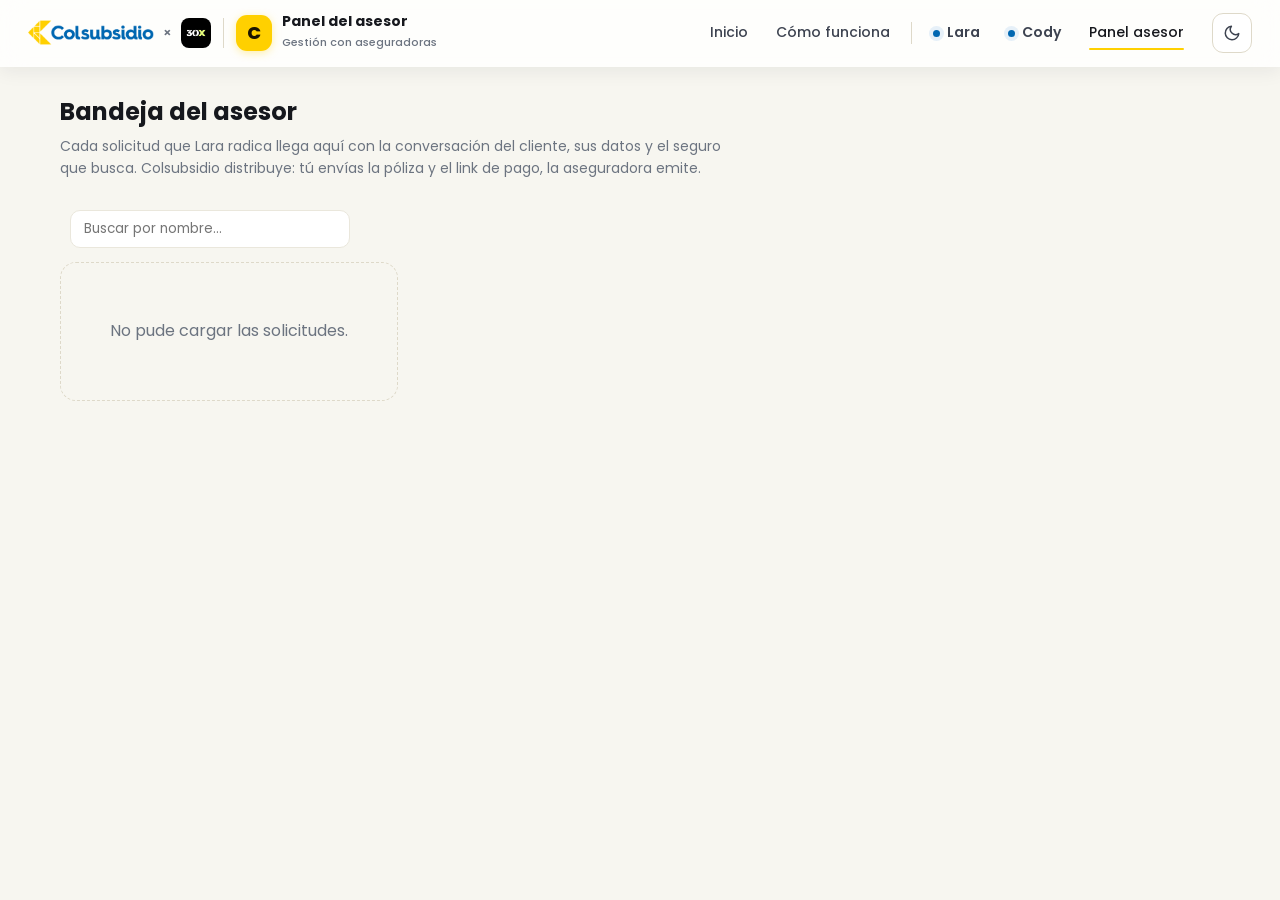
==== commit 45c5fcdb: "Sincroniza Lara con el asesor y captura contacto temprano" ====
--- a/static/asesor.html
+++ b/static/asesor.html
@@ -82,6 +82,8 @@
   .bubble.lara{align-self:flex-start;background:var(--surface);border:1px solid var(--line);border-bottom-left-radius:4px}
   .bubble.cliente{align-self:flex-end;background:var(--brand);color:var(--brand-ink);border-bottom-right-radius:4px}
   .bubble.cliente .nm{opacity:.65}
+  .bubble.asesor{align-self:flex-start;background:var(--accent-soft);border:1px solid var(--accent);color:var(--ink);border-bottom-left-radius:4px}
+  .bubble.asesor .nm{color:var(--accent-d)}
   .chat-empty{color:var(--muted);font-size:13px;text-align:center;padding:22px}
 
   .det-actions{padding:14px 20px;border-top:1px solid var(--line);display:flex;gap:9px;flex-wrap:wrap;align-items:center;background:var(--surface-2)}
@@ -90,6 +92,8 @@
   .det-actions .adv{background:var(--brand);border-color:var(--brand);color:var(--brand-ink);margin-left:auto}
   .det-actions .adv:hover{background:var(--brand-strong)}
   .det-actions .adv:disabled{opacity:.6;cursor:default}
+  .det-actions .del{color:var(--muted)}
+  .det-actions .del:hover{border-color:#e5484d;color:#e5484d}
   .as-empty{border:1px dashed var(--line-2);border-radius:16px;padding:56px 30px;text-align:center;color:var(--muted)}
 </style>
 </head>
@@ -116,6 +120,7 @@
       <a href="/">Inicio</a>
       <a href="/#ecosistema">Cómo funciona</a>
       <span class="nav-divider" aria-hidden="true"></span>
+      <a class="nav-agent-link" href="/#demo"><span class="nav-agent-dot"></span>Lara</a>
       <a class="nav-agent-link" href="/ofertas"><span class="nav-agent-dot"></span>Cody</a>
       <a class="nav-secondary-link active" href="/asesor" aria-current="page">Panel asesor</a>
     </nav>
@@ -223,10 +228,19 @@
 
 function infoRow(k,v){ return '<div class="info-row"><span class="k">'+esc(k)+'</span><span class="v">'+esc(v||"—")+'</span></div>'; }
 
-function pintarDetalle(){
+let _detSig = "";
+function pintarDetalle(force){
   const cont = document.getElementById("detalle");
   const s = SOLS.find(x => x.id === selId);
-  if (!s){ cont.innerHTML = '<div class="as-empty">Elige una solicitud de la lista.</div>'; return; }
+  if (!s){ cont.innerHTML = '<div class="as-empty">Elige una solicitud de la lista.</div>'; _detSig = ""; return; }
+  // Firma del detalle: si nada cambió y no es forzado, NO re-renderizar (evita que
+  // el auto-refresh salte el scroll del chat cada pocos segundos).
+  const sig = s.id + "|" + s.estado + "|" +
+    JSON.stringify((s.payload && s.payload.conversacion) || []) + "|" +
+    JSON.stringify((s.payload && s.payload.datos_contratante) || {});
+  const cambio = sig !== _detSig;
+  if (!force && !cambio) return;
+  _detSig = sig;
   const p = s.payload || {};
   const ss = p.seguro_solicitado || {};
   const datos = p.datos_contratante || {};
@@ -235,15 +249,19 @@
     '<li'+(o.aseguradora===ss.aseguradora_elegida?' class="pick"':'')+'><b>'+esc(o.aseguradora)+'</b>'+
     (o.aseguradora===ss.aseguradora_elegida?'<span class="pill">elegida</span>':'')+
     (o.plan?' · '+esc(o.plan):'')+(o.ofrece?'<div style="color:var(--muted);margin-top:3px">'+esc(o.ofrece)+'</div>':'')+'</li>').join("");
+  const quien = {cliente: nombreDe(s), asesor: "Asesor (tú)", lara: "Lara"};
   const burbujas = conv.length ? conv.map(m =>
-    '<div class="bubble '+(m.de==="cliente"?"cliente":"lara")+'"><span class="nm">'+(m.de==="cliente"?esc(nombreDe(s)):"Lara")+'</span>'+esc(m.texto)+'</div>').join("")
+    '<div class="bubble '+(m.de==="cliente"?"cliente":m.de==="asesor"?"asesor":"lara")+'"><span class="nm">'+esc(quien[m.de]||"Lara")+'</span>'+esc(m.texto)+'</div>').join("")
     : '<div class="chat-empty">Esta solicitud no tiene conversación registrada.</div>';
   const next = ESTADOS_SIGUIENTE[s.estado];
 
+  const esPendiente = s.estado === "pendiente_asesor";
   let acciones = "";
   if (p.doc_informativo_url) acciones += '<a href="'+esc(p.doc_informativo_url)+'" target="_blank" rel="noopener">Ver póliza informativa (PDF)</a>';
   if (p.contrato && p.contrato.url) acciones += '<a href="'+esc(p.contrato.url)+'" target="_blank" rel="noopener">Ver contrato (PDF)</a>';
-  if (next) acciones += '<button class="adv" id="advBtn">'+esc(next[1])+'</button>';
+  acciones += '<button class="del" id="delBtn">Descartar</button>';
+  if (esPendiente) acciones += '<button class="adv" id="advBtn">Enviar póliza y link de pago</button>';
+  else if (next) acciones += '<button class="adv" id="advBtn">'+esc(next[1])+'</button>';
 
   cont.innerHTML =
     '<div class="as-detail">'+
@@ -267,7 +285,12 @@
     '</div>';
 
   const advBtn = document.getElementById("advBtn");
-  if (advBtn && next) advBtn.onclick = () => avanzar(s.id, next[0], advBtn);
+  if (advBtn) advBtn.onclick = () => esPendiente ? continuar(s.id, advBtn) : avanzar(s.id, next[0], advBtn);
+  const delBtn = document.getElementById("delBtn");
+  if (delBtn) delBtn.onclick = () => descartar(s.id, delBtn);
+  // Al renderizar (nueva selección o mensajes nuevos), muestra el final del chat.
+  const chatEl = cont.querySelector(".chat");
+  if (chatEl) chatEl.scrollTop = chatEl.scrollHeight;
 }
 
 async function avanzar(id, estado, btn){
@@ -277,6 +300,23 @@
       method: "POST", headers: {"Content-Type": "application/json"}, body: JSON.stringify({ estado })
     });
     if (r.ok) await cargar();
+  } catch (e) { btn.disabled = false; }
+}
+
+async function continuar(id, btn){
+  // Simula: el asesor envía la póliza y el link de pago, y el cliente responde.
+  btn.disabled = true; btn.textContent = "Enviando…";
+  try {
+    const r = await fetch("/api/asesor/solicitudes/" + encodeURIComponent(id) + "/continuar", { method: "POST" });
+    if (r.ok) await cargar();
+  } catch (e) { btn.disabled = false; }
+}
+
+async function descartar(id, btn){
+  btn.disabled = true; btn.textContent = "…";
+  try {
+    const r = await fetch("/api/asesor/solicitudes/" + encodeURIComponent(id) + "/eliminar", { method: "POST" });
+    if (r.ok) { selId = null; await cargar(); }
   } catch (e) { btn.disabled = false; }
 }
 
@@ -304,7 +344,7 @@
 
 document.getElementById("search").addEventListener("input", e => { busca = e.target.value.trim().toLowerCase(); pintarLista(); });
 cargar();
-setInterval(cargar, 12000);
+setInterval(cargar, 2000);
 </script>
 </body>
 </html>
--- a/static/css/styles.css
+++ b/static/css/styles.css
@@ -413,6 +413,11 @@
 .msg{max-width:78%;font-size:14px;line-height:1.55;animation:rise .3s var(--ease-out)}
 @keyframes rise{from{opacity:0;transform:translateY(9px)}to{opacity:1;transform:none}}
 .msg .body{padding:11px 15px;border-radius:15px}
+.msg .body ul,.msg .body ol{margin:6px 0;padding-left:20px}
+.msg .body li{margin:3px 0}
+.msg .body li>strong:first-child{color:var(--accent-d)}
+.msg .body strong{font-weight:700}
+.msg .body br+br{display:none}
 .msg.bot{align-self:flex-start}
 .msg.bot .body{background:var(--surface);border:1px solid var(--line);border-bottom-left-radius:5px;color:var(--ink)}
 .msg.user{align-self:flex-end}
